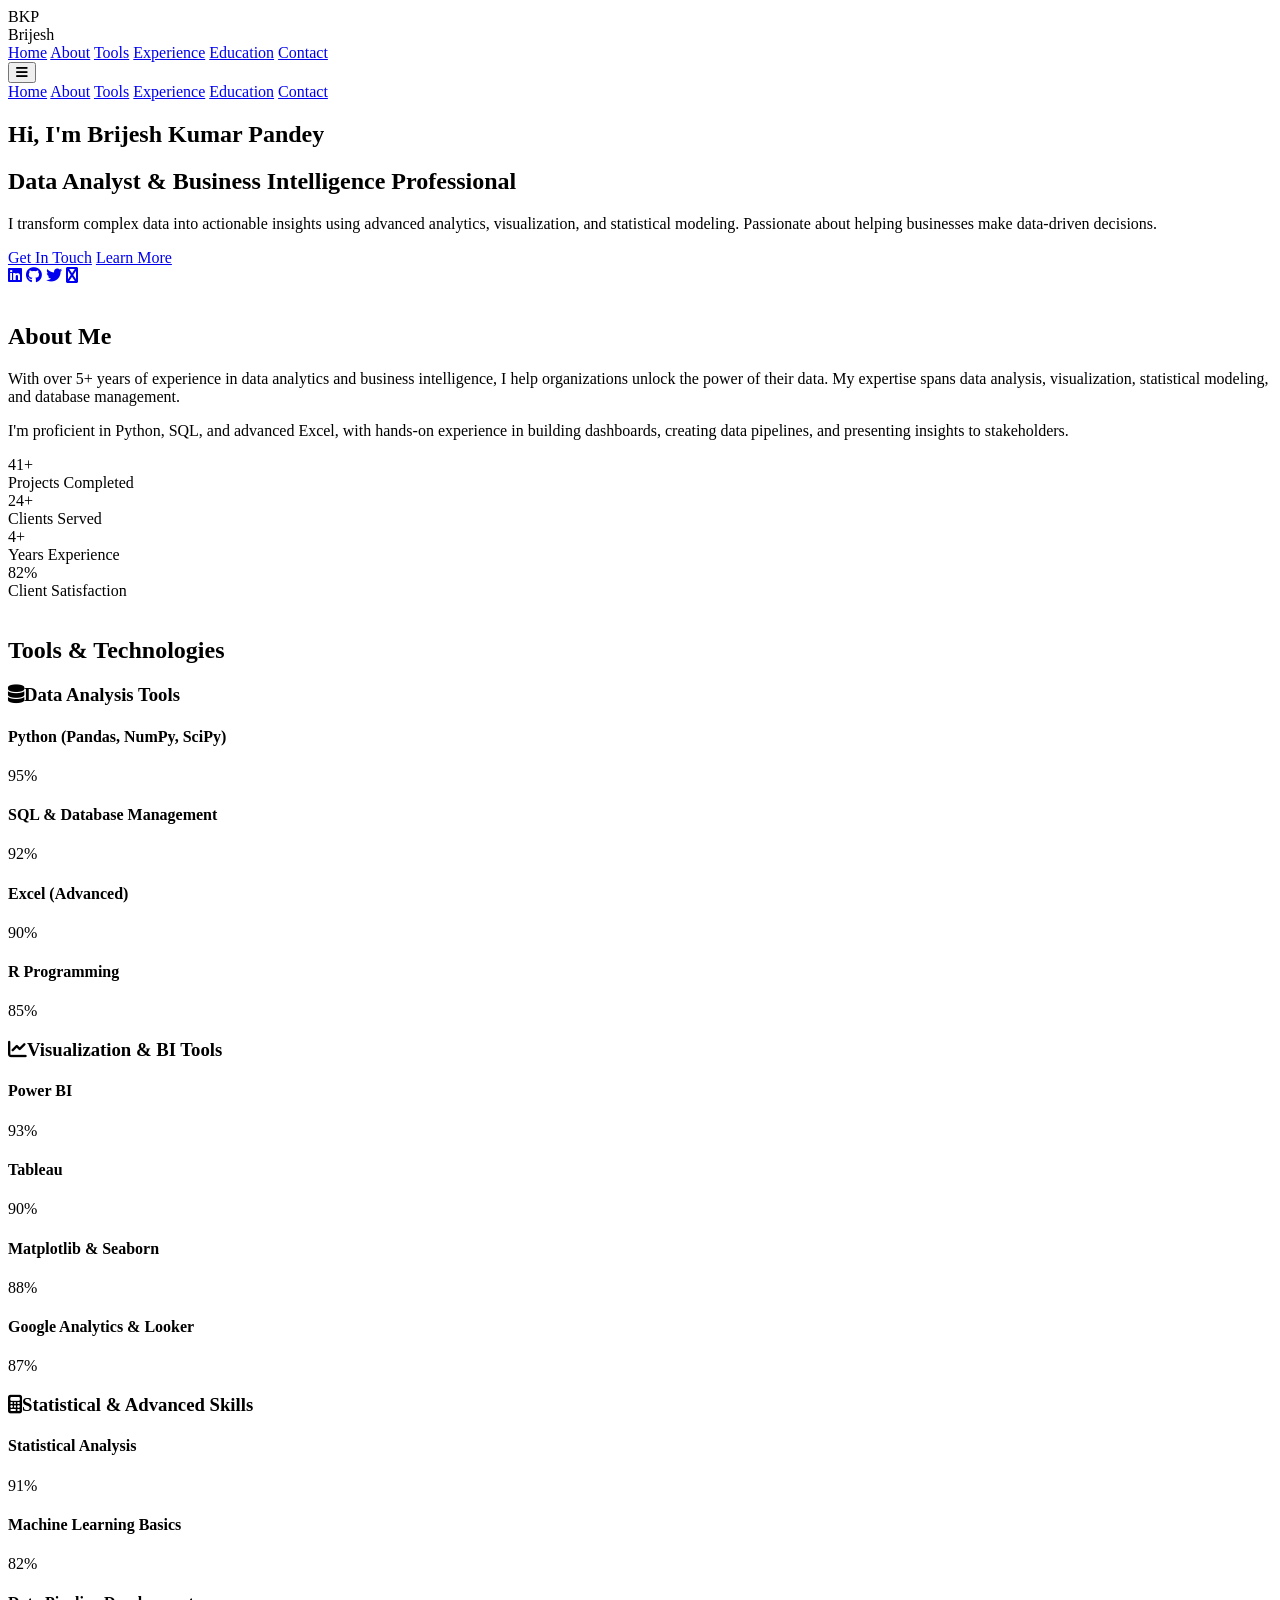
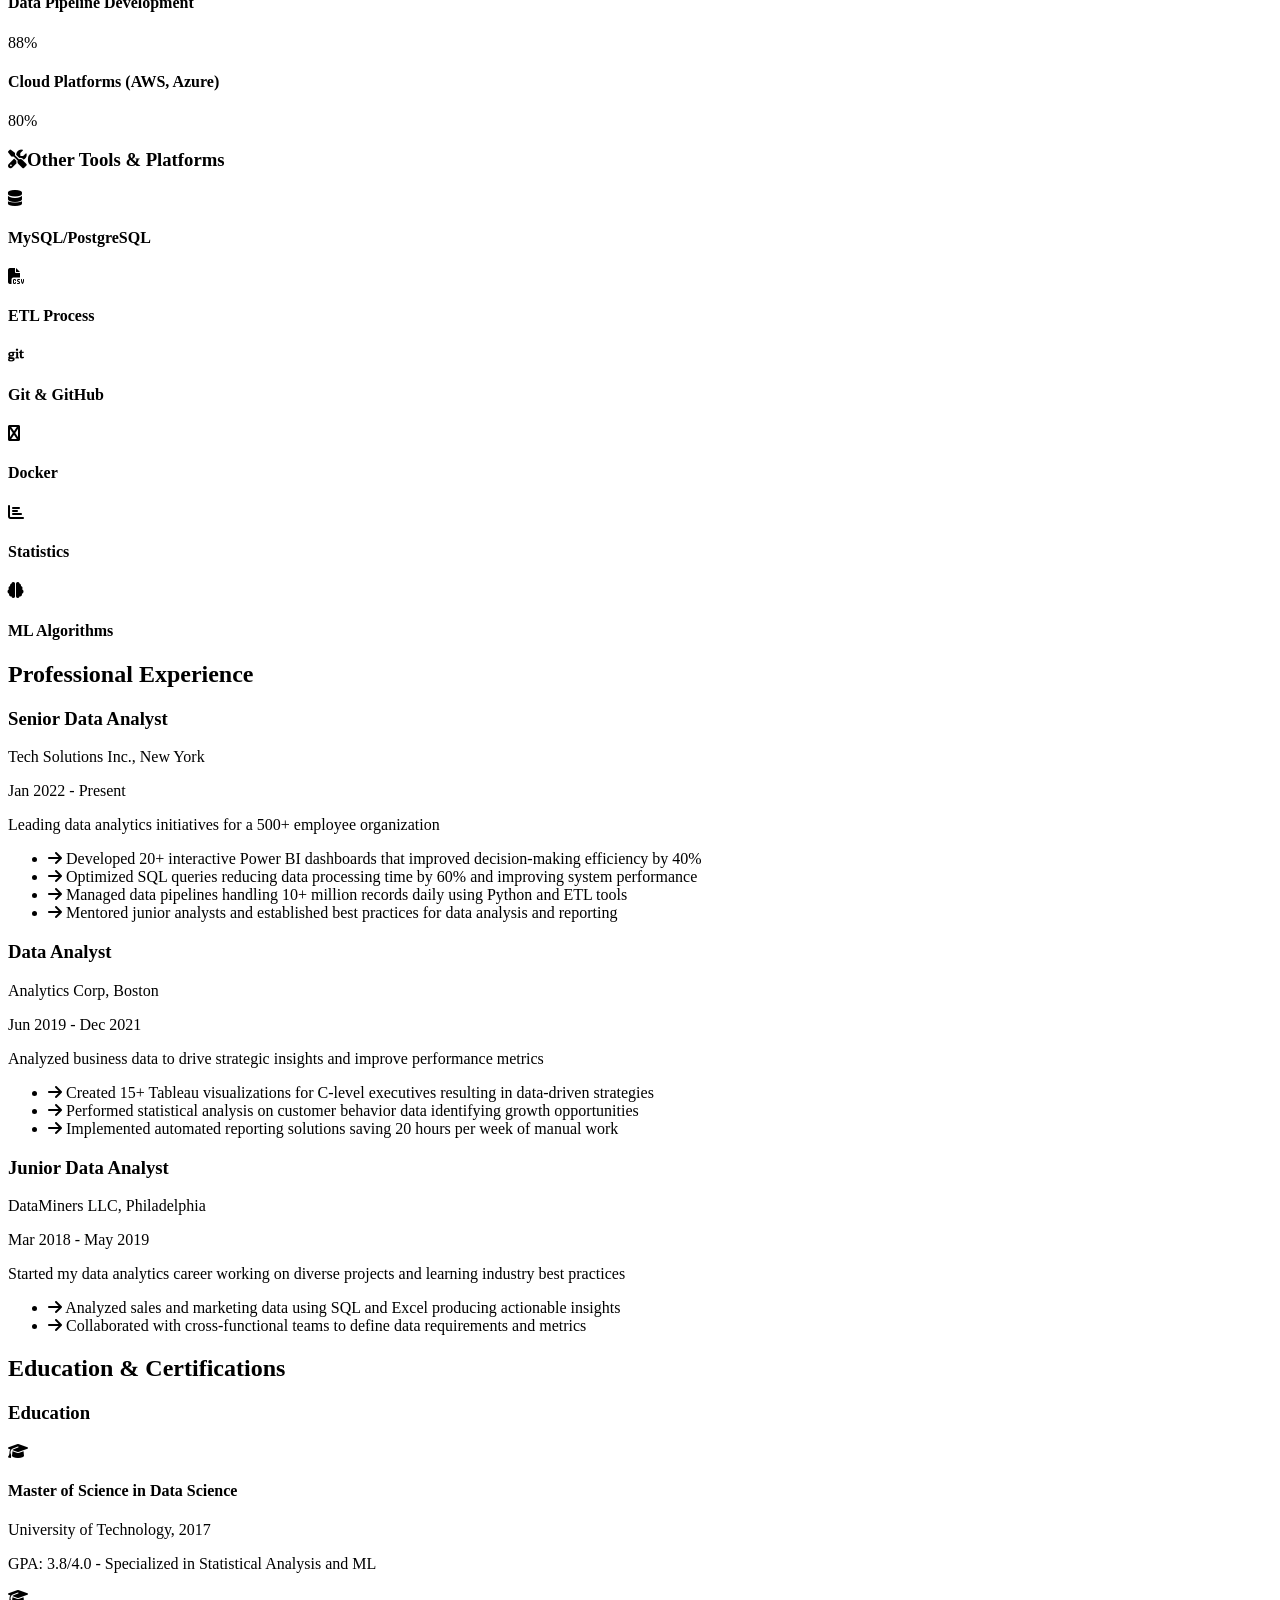
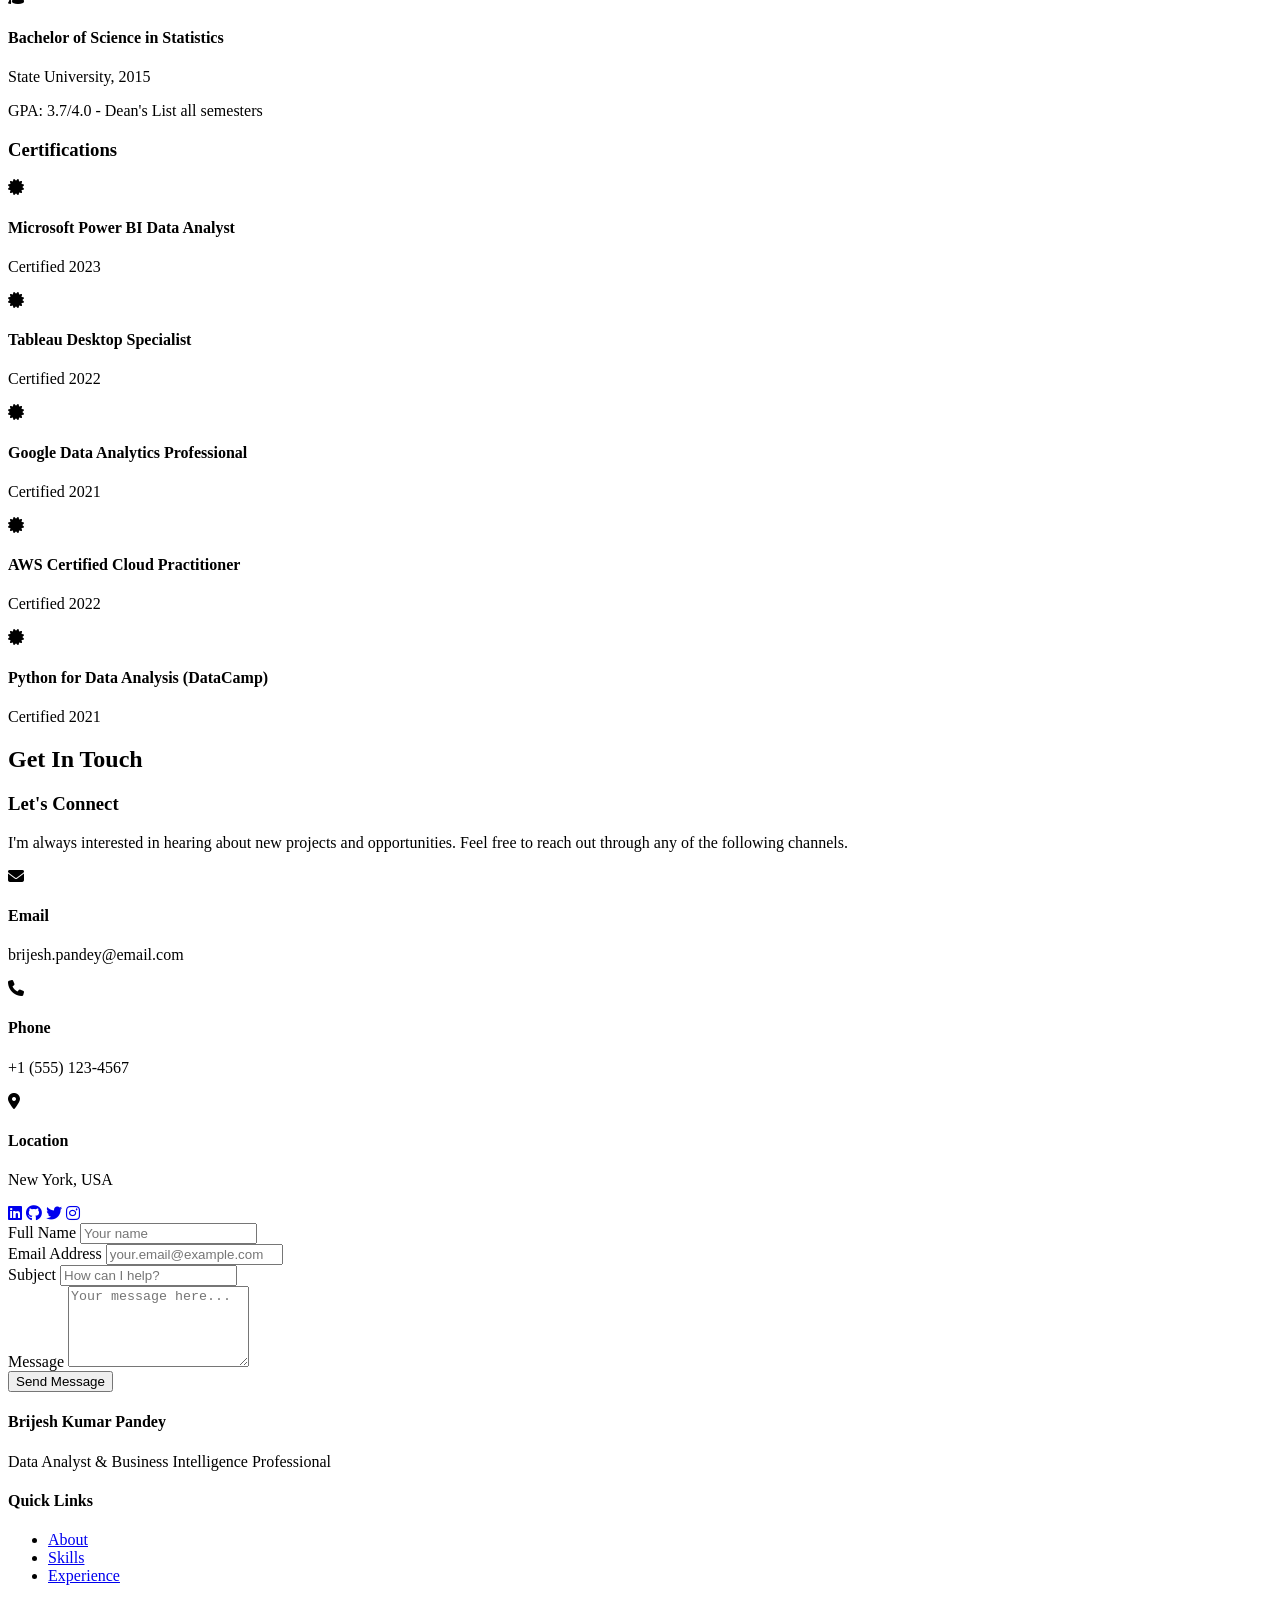
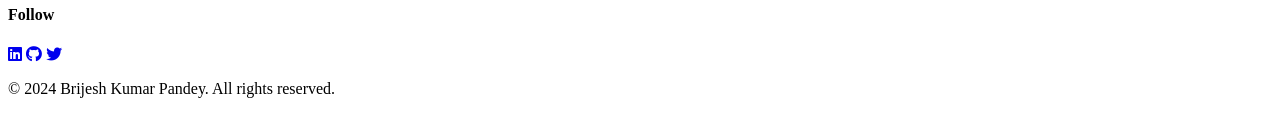
==== index.html @ 04390572 "Add files via upload" ====
<!DOCTYPE html>
<html lang="en">
<head>
    <meta charset="UTF-8">
    <meta name="viewport" content="width=device-width, initial-scale=1.0">
    <title>Brijesh Kumar Pandey - Data Analyst Portfolio</title>
    <script src="https://cdn.tailwindcss.com"></script>
    <link rel="stylesheet" href="config.css">
    <link rel="stylesheet" href="styles.css">
    <link rel="stylesheet" href="https://cdnjs.cloudflare.com/ajax/libs/font-awesome/6.4.0/css/all.min.css">
</head>
<body class="bg-gradient-to-br from-slate-900 via-slate-800 to-slate-900 text-gray-100">
    <!-- Navigation -->
    <nav class="fixed w-full bg-slate-900/95 backdrop-blur-md z-50 border-b border-slate-700">
        <div class="max-w-6xl mx-auto px-4 sm:px-6 lg:px-8">
            <div class="flex justify-between items-center h-16">
                <div class="flex items-center space-x-2">
                    <div class="w-10 h-10 bg-gradient-to-r from-cyan-400 to-blue-500 rounded-lg flex items-center justify-center font-bold text-white">
                        BKP
                    </div>
                    <span class="text-xl font-bold hidden sm:inline bg-gradient-to-r from-cyan-400 to-blue-500 bg-clip-text text-transparent">Brijesh</span>
                </div>
                <div class="hidden md:flex space-x-8">
                    <a href="#home" class="hover-link">Home</a>
                    <a href="#about" class="hover-link">About</a>
                    <a href="#tools" class="hover-link">Tools</a>
                    <a href="#experience" class="hover-link">Experience</a>
                    <a href="#education" class="hover-link">Education</a>
                    <a href="#contact" class="hover-link">Contact</a>
                </div>
                <button id="menuBtn" class="md:hidden text-2xl cursor-pointer">
                    <i class="fas fa-bars"></i>
                </button>
            </div>
        </div>
        <!-- Mobile Menu -->
        <div id="mobileMenu" class="hidden md:hidden bg-slate-800 border-t border-slate-700">
            <a href="#home" class="block px-4 py-2 hover:bg-slate-700">Home</a>
            <a href="#about" class="block px-4 py-2 hover:bg-slate-700">About</a>
            <a href="#tools" class="block px-4 py-2 hover:bg-slate-700">Tools</a>
            <a href="#experience" class="block px-4 py-2 hover:bg-slate-700">Experience</a>
            <a href="#education" class="block px-4 py-2 hover:bg-slate-700">Education</a>
            <a href="#contact" class="block px-4 py-2 hover:bg-slate-700">Contact</a>
        </div>
    </nav>

    <!-- Hero Section -->
    <section id="home" class="min-h-screen flex items-center justify-center pt-20 px-4 sm:px-6 lg:px-8">
        <div class="max-w-6xl w-full grid md:grid-cols-2 gap-8 items-center">
            <div class="fade-in-left">
                <h1 class="text-5xl sm:text-6xl font-bold mb-6">
                    Hi, I'm <span class="bg-gradient-to-r from-cyan-400 to-blue-500 bg-clip-text text-transparent">Brijesh Kumar Pandey</span>
                </h1>
                <h2 class="text-2xl sm:text-3xl text-gray-400 mb-6">Data Analyst & Business Intelligence Professional</h2>
                <p class="text-gray-300 text-lg mb-8 leading-relaxed">
                    I transform complex data into actionable insights using advanced analytics, visualization, and statistical modeling. 
                    Passionate about helping businesses make data-driven decisions.
                </p>
                <div class="flex flex-wrap gap-4 mb-8">
                    <a href="#contact" class="btn-primary">Get In Touch</a>
                    <a href="#about" class="btn-secondary">Learn More</a>
                </div>
                <div class="flex space-x-6">
                    <a href="#" class="social-icon"><i class="fab fa-linkedin"></i></a>
                    <a href="#" class="social-icon"><i class="fab fa-github"></i></a>
                    <a href="#" class="social-icon"><i class="fab fa-twitter"></i></a>
                    <a href="#" class="social-icon"><i class="fab fa-envelope"></i></a>
                </div>
            </div>
            <div class="fade-in-right hidden md:block">
                <div class="relative">
                    <div class="absolute inset-0 bg-gradient-to-r from-cyan-400 to-blue-500 rounded-2xl blur-3xl opacity-20 animate-pulse"></div>
                    <img src="https://png.pngtree.com/png-clipart/20231020/original/pngtree-avatar-of-a-brunette-man-png-image_13379741.png" alt="Brijesh Kumar Pandey" class="relative w-full rounded-2xl shadow-2xl object-cover h-96">
                </div>
            </div>
        </div>
    </section>

    <!-- About Section -->
    <section id="about" class="py-20 px-4 sm:px-6 lg:px-8 bg-slate-800/50">
        <div class="max-w-6xl mx-auto">
            <h2 class="text-4xl font-bold mb-4 text-center">About Me</h2>
            <div class="h-1 w-24 bg-gradient-to-r from-cyan-400 to-blue-500 mx-auto mb-12"></div>
            
            <div class="grid md:grid-cols-2 gap-12">
                <div class="fade-in-up">
                    <p class="text-gray-300 text-lg mb-6 leading-relaxed">
                        With over 5+ years of experience in data analytics and business intelligence, I help organizations 
                        unlock the power of their data. My expertise spans data analysis, visualization, statistical modeling, 
                        and database management.
                    </p>
                    <p class="text-gray-300 text-lg mb-6 leading-relaxed">
                        I'm proficient in Python, SQL, and advanced Excel, with hands-on experience in building dashboards, 
                        creating data pipelines, and presenting insights to stakeholders.
                    </p>
                    <div class="grid grid-cols-2 gap-4">
                        <div class="stat-box">
                            <div class="text-3xl font-bold text-cyan-400">50+</div>
                            <div class="text-gray-400">Projects Completed</div>
                        </div>
                        <div class="stat-box">
                            <div class="text-3xl font-bold text-cyan-400">30+</div>
                            <div class="text-gray-400">Clients Served</div>
                        </div>
                        <div class="stat-box">
                            <div class="text-3xl font-bold text-cyan-400">5+</div>
                            <div class="text-gray-400">Years Experience</div>
                        </div>
                        <div class="stat-box">
                            <div class="text-3xl font-bold text-cyan-400">100%</div>
                            <div class="text-gray-400">Client Satisfaction</div>
                        </div>
                    </div>
                </div>
                <div class="fade-in-up delay-200">
                    <img src="https://png.pngtree.com/png-clipart/20230930/original/pngtree-man-avatar-isolated-png-image_13022170.png" alt="About" class="w-full rounded-2xl shadow-2xl object-cover h-96">
                </div>
            </div>
        </div>
    </section>

    <!-- Tools & Skills Section -->
    <section id="tools" class="py-20 px-4 sm:px-6 lg:px-8">
        <div class="max-w-6xl mx-auto">
            <h2 class="text-4xl font-bold mb-4 text-center">Tools & Technologies</h2>
            <div class="h-1 w-24 bg-gradient-to-r from-cyan-400 to-blue-500 mx-auto mb-12"></div>
            
            <div class="grid md:grid-cols-2 gap-12">
                <!-- Data Analysis Tools -->
                <div class="fade-in-up">
                    <h3 class="text-2xl font-bold mb-6 flex items-center">
                        <i class="fas fa-database text-cyan-400 mr-3"></i>Data Analysis Tools
                    </h3>
                    <div class="grid grid-cols-1 gap-4">
                        <div class="tool-card">
                            <div class="flex items-center justify-between mb-2">
                                <h4 class="font-semibold">Python (Pandas, NumPy, SciPy)</h4>
                                <span class="text-cyan-400 font-bold">95%</span>
                            </div>
                            <div class="w-full bg-slate-700 rounded-full h-2">
                                <div class="bg-gradient-to-r from-cyan-400 to-blue-500 h-2 rounded-full skill-bar" style="width: 95%"></div>
                            </div>
                        </div>
                        <div class="tool-card">
                            <div class="flex items-center justify-between mb-2">
                                <h4 class="font-semibold">SQL & Database Management</h4>
                                <span class="text-cyan-400 font-bold">92%</span>
                            </div>
                            <div class="w-full bg-slate-700 rounded-full h-2">
                                <div class="bg-gradient-to-r from-cyan-400 to-blue-500 h-2 rounded-full skill-bar" style="width: 92%"></div>
                            </div>
                        </div>
                        <div class="tool-card">
                            <div class="flex items-center justify-between mb-2">
                                <h4 class="font-semibold">Excel (Advanced)</h4>
                                <span class="text-cyan-400 font-bold">90%</span>
                            </div>
                            <div class="w-full bg-slate-700 rounded-full h-2">
                                <div class="bg-gradient-to-r from-cyan-400 to-blue-500 h-2 rounded-full skill-bar" style="width: 90%"></div>
                            </div>
                        </div>
                        <div class="tool-card">
                            <div class="flex items-center justify-between mb-2">
                                <h4 class="font-semibold">R Programming</h4>
                                <span class="text-cyan-400 font-bold">85%</span>
                            </div>
                            <div class="w-full bg-slate-700 rounded-full h-2">
                                <div class="bg-gradient-to-r from-cyan-400 to-blue-500 h-2 rounded-full skill-bar" style="width: 85%"></div>
                            </div>
                        </div>
                    </div>
                </div>

                <!-- Visualization & BI Tools -->
                <div class="fade-in-up delay-200">
                    <h3 class="text-2xl font-bold mb-6 flex items-center">
                        <i class="fas fa-chart-line text-blue-400 mr-3"></i>Visualization & BI Tools
                    </h3>
                    <div class="grid grid-cols-1 gap-4">
                        <div class="tool-card">
                            <div class="flex items-center justify-between mb-2">
                                <h4 class="font-semibold">Power BI</h4>
                                <span class="text-cyan-400 font-bold">93%</span>
                            </div>
                            <div class="w-full bg-slate-700 rounded-full h-2">
                                <div class="bg-gradient-to-r from-cyan-400 to-blue-500 h-2 rounded-full skill-bar" style="width: 93%"></div>
                            </div>
                        </div>
                        <div class="tool-card">
                            <div class="flex items-center justify-between mb-2">
                                <h4 class="font-semibold">Tableau</h4>
                                <span class="text-cyan-400 font-bold">90%</span>
                            </div>
                            <div class="w-full bg-slate-700 rounded-full h-2">
                                <div class="bg-gradient-to-r from-cyan-400 to-blue-500 h-2 rounded-full skill-bar" style="width: 90%"></div>
                            </div>
                        </div>
                        <div class="tool-card">
                            <div class="flex items-center justify-between mb-2">
                                <h4 class="font-semibold">Matplotlib & Seaborn</h4>
                                <span class="text-cyan-400 font-bold">88%</span>
                            </div>
                            <div class="w-full bg-slate-700 rounded-full h-2">
                                <div class="bg-gradient-to-r from-cyan-400 to-blue-500 h-2 rounded-full skill-bar" style="width: 88%"></div>
                            </div>
                        </div>
                        <div class="tool-card">
                            <div class="flex items-center justify-between mb-2">
                                <h4 class="font-semibold">Google Analytics & Looker</h4>
                                <span class="text-cyan-400 font-bold">87%</span>
                            </div>
                            <div class="w-full bg-slate-700 rounded-full h-2">
                                <div class="bg-gradient-to-r from-cyan-400 to-blue-500 h-2 rounded-full skill-bar" style="width: 87%"></div>
                            </div>
                        </div>
                    </div>
                </div>

                <!-- Statistical & Advanced Skills -->
                <div class="fade-in-up delay-300">
                    <h3 class="text-2xl font-bold mb-6 flex items-center">
                        <i class="fas fa-calculator text-purple-400 mr-3"></i>Statistical & Advanced Skills
                    </h3>
                    <div class="grid grid-cols-1 gap-4">
                        <div class="tool-card">
                            <div class="flex items-center justify-between mb-2">
                                <h4 class="font-semibold">Statistical Analysis</h4>
                                <span class="text-cyan-400 font-bold">91%</span>
                            </div>
                            <div class="w-full bg-slate-700 rounded-full h-2">
                                <div class="bg-gradient-to-r from-cyan-400 to-blue-500 h-2 rounded-full skill-bar" style="width: 91%"></div>
                            </div>
                        </div>
                        <div class="tool-card">
                            <div class="flex items-center justify-between mb-2">
                                <h4 class="font-semibold">Machine Learning Basics</h4>
                                <span class="text-cyan-400 font-bold">82%</span>
                            </div>
                            <div class="w-full bg-slate-700 rounded-full h-2">
                                <div class="bg-gradient-to-r from-cyan-400 to-blue-500 h-2 rounded-full skill-bar" style="width: 82%"></div>
                            </div>
                        </div>
                        <div class="tool-card">
                            <div class="flex items-center justify-between mb-2">
                                <h4 class="font-semibold">Data Pipeline Development</h4>
                                <span class="text-cyan-400 font-bold">88%</span>
                            </div>
                            <div class="w-full bg-slate-700 rounded-full h-2">
                                <div class="bg-gradient-to-r from-cyan-400 to-blue-500 h-2 rounded-full skill-bar" style="width: 88%"></div>
                            </div>
                        </div>
                        <div class="tool-card">
                            <div class="flex items-center justify-between mb-2">
                                <h4 class="font-semibold">Cloud Platforms (AWS, Azure)</h4>
                                <span class="text-cyan-400 font-bold">80%</span>
                            </div>
                            <div class="w-full bg-slate-700 rounded-full h-2">
                                <div class="bg-gradient-to-r from-cyan-400 to-blue-500 h-2 rounded-full skill-bar" style="width: 80%"></div>
                            </div>
                        </div>
                    </div>
                </div>

                <!-- Other Tools -->
                <div class="fade-in-up delay-400">
                    <h3 class="text-2xl font-bold mb-6 flex items-center">
                        <i class="fas fa-tools text-green-400 mr-3"></i>Other Tools & Platforms
                    </h3>
                    <div class="grid grid-cols-2 gap-4">
                        <div class="tool-box">
                            <i class="fas fa-database text-cyan-400 text-2xl mb-2"></i>
                            <h4>MySQL/PostgreSQL</h4>
                        </div>
                        <div class="tool-box">
                            <i class="fas fa-file-csv text-green-400 text-2xl mb-2"></i>
                            <h4>ETL Process</h4>
                        </div>
                        <div class="tool-box">
                            <i class="fab fa-git text-orange-400 text-2xl mb-2"></i>
                            <h4>Git & GitHub</h4>
                        </div>
                        <div class="tool-box">
                            <i class="fas fa-docker text-blue-400 text-2xl mb-2"></i>
                            <h4>Docker</h4>
                        </div>
                        <div class="tool-box">
                            <i class="fas fa-chart-bar text-purple-400 text-2xl mb-2"></i>
                            <h4>Statistics</h4>
                        </div>
                        <div class="tool-box">
                            <i class="fas fa-brain text-red-400 text-2xl mb-2"></i>
                            <h4>ML Algorithms</h4>
                        </div>
                    </div>
                </div>
            </div>
        </div>
    </section>

    <!-- Experience Section -->
    <section id="experience" class="py-20 px-4 sm:px-6 lg:px-8 bg-slate-800/50">
        <div class="max-w-6xl mx-auto">
            <h2 class="text-4xl font-bold mb-4 text-center">Professional Experience</h2>
            <div class="h-1 w-24 bg-gradient-to-r from-cyan-400 to-blue-500 mx-auto mb-12"></div>
            
            <div class="space-y-8">
                <!-- Experience 1 -->
                <div class="fade-in-up experience-card">
                    <div class="flex flex-col md:flex-row md:items-center md:justify-between mb-4">
                        <div>
                            <h3 class="text-2xl font-bold text-cyan-400">Senior Data Analyst</h3>
                            <p class="text-gray-400">Tech Solutions Inc., New York</p>
                        </div>
                        <span class="text-blue-400 font-semibold">Jan 2022 - Present</span>
                    </div>
                    <p class="text-gray-300 mb-4">Leading data analytics initiatives for a 500+ employee organization</p>
                    <ul class="space-y-2 text-gray-300">
                        <li class="flex items-start"><i class="fas fa-arrow-right text-cyan-400 mr-3 mt-1"></i>
                            <span>Developed 20+ interactive Power BI dashboards that improved decision-making efficiency by 40%</span>
                        </li>
                        <li class="flex items-start"><i class="fas fa-arrow-right text-cyan-400 mr-3 mt-1"></i>
                            <span>Optimized SQL queries reducing data processing time by 60% and improving system performance</span>
                        </li>
                        <li class="flex items-start"><i class="fas fa-arrow-right text-cyan-400 mr-3 mt-1"></i>
                            <span>Managed data pipelines handling 10+ million records daily using Python and ETL tools</span>
                        </li>
                        <li class="flex items-start"><i class="fas fa-arrow-right text-cyan-400 mr-3 mt-1"></i>
                            <span>Mentored junior analysts and established best practices for data analysis and reporting</span>
                        </li>
                    </ul>
                </div>

                <!-- Experience 2 -->
                <div class="fade-in-up experience-card delay-200">
                    <div class="flex flex-col md:flex-row md:items-center md:justify-between mb-4">
                        <div>
                            <h3 class="text-2xl font-bold text-cyan-400">Data Analyst</h3>
                            <p class="text-gray-400">Analytics Corp, Boston</p>
                        </div>
                        <span class="text-blue-400 font-semibold">Jun 2019 - Dec 2021</span>
                    </div>
                    <p class="text-gray-300 mb-4">Analyzed business data to drive strategic insights and improve performance metrics</p>
                    <ul class="space-y-2 text-gray-300">
                        <li class="flex items-start"><i class="fas fa-arrow-right text-cyan-400 mr-3 mt-1"></i>
                            <span>Created 15+ Tableau visualizations for C-level executives resulting in data-driven strategies</span>
                        </li>
                        <li class="flex items-start"><i class="fas fa-arrow-right text-cyan-400 mr-3 mt-1"></i>
                            <span>Performed statistical analysis on customer behavior data identifying growth opportunities</span>
                        </li>
                        <li class="flex items-start"><i class="fas fa-arrow-right text-cyan-400 mr-3 mt-1"></i>
                            <span>Implemented automated reporting solutions saving 20 hours per week of manual work</span>
                        </li>
                    </ul>
                </div>

                <!-- Experience 3 -->
                <div class="fade-in-up experience-card delay-300">
                    <div class="flex flex-col md:flex-row md:items-center md:justify-between mb-4">
                        <div>
                            <h3 class="text-2xl font-bold text-cyan-400">Junior Data Analyst</h3>
                            <p class="text-gray-400">DataMiners LLC, Philadelphia</p>
                        </div>
                        <span class="text-blue-400 font-semibold">Mar 2018 - May 2019</span>
                    </div>
                    <p class="text-gray-300 mb-4">Started my data analytics career working on diverse projects and learning industry best practices</p>
                    <ul class="space-y-2 text-gray-300">
                        <li class="flex items-start"><i class="fas fa-arrow-right text-cyan-400 mr-3 mt-1"></i>
                            <span>Analyzed sales and marketing data using SQL and Excel producing actionable insights</span>
                        </li>
                        <li class="flex items-start"><i class="fas fa-arrow-right text-cyan-400 mr-3 mt-1"></i>
                            <span>Collaborated with cross-functional teams to define data requirements and metrics</span>
                        </li>
                    </ul>
                </div>
            </div>
        </div>
    </section>

    <!-- Education Section -->
    <section id="education" class="py-20 px-4 sm:px-6 lg:px-8">
        <div class="max-w-6xl mx-auto">
            <h2 class="text-4xl font-bold mb-4 text-center">Education & Certifications</h2>
            <div class="h-1 w-24 bg-gradient-to-r from-cyan-400 to-blue-500 mx-auto mb-12"></div>
            
            <div class="grid md:grid-cols-2 gap-8">
                <!-- Education -->
                <div>
                    <h3 class="text-2xl font-bold mb-6 text-cyan-400">Education</h3>
                    <div class="space-y-6">
                        <div class="fade-in-up education-card">
                            <div class="flex items-start">
                                <div class="w-12 h-12 bg-gradient-to-r from-cyan-400 to-blue-500 rounded-lg flex items-center justify-center flex-shrink-0 mr-4">
                                    <i class="fas fa-graduation-cap text-white"></i>
                                </div>
                                <div>
                                    <h4 class="text-xl font-bold">Master of Science in Data Science</h4>
                                    <p class="text-gray-400">University of Technology, 2017</p>
                                    <p class="text-gray-300 text-sm mt-2">GPA: 3.8/4.0 - Specialized in Statistical Analysis and ML</p>
                                </div>
                            </div>
                        </div>

                        <div class="fade-in-up education-card delay-200">
                            <div class="flex items-start">
                                <div class="w-12 h-12 bg-gradient-to-r from-cyan-400 to-blue-500 rounded-lg flex items-center justify-center flex-shrink-0 mr-4">
                                    <i class="fas fa-graduation-cap text-white"></i>
                                </div>
                                <div>
                                    <h4 class="text-xl font-bold">Bachelor of Science in Statistics</h4>
                                    <p class="text-gray-400">State University, 2015</p>
                                    <p class="text-gray-300 text-sm mt-2">GPA: 3.7/4.0 - Dean's List all semesters</p>
                                </div>
                            </div>
                        </div>
                    </div>
                </div>

                <!-- Certifications -->
                <div>
                    <h3 class="text-2xl font-bold mb-6 text-blue-400">Certifications</h3>
                    <div class="space-y-4">
                        <div class="fade-in-up cert-badge">
                            <div class="flex items-center">
                                <i class="fas fa-certificate text-yellow-400 text-2xl mr-3"></i>
                                <div>
                                    <h4 class="font-bold">Microsoft Power BI Data Analyst</h4>
                                    <p class="text-gray-400 text-sm">Certified 2023</p>
                                </div>
                            </div>
                        </div>

                        <div class="fade-in-up cert-badge delay-200">
                            <div class="flex items-center">
                                <i class="fas fa-certificate text-yellow-400 text-2xl mr-3"></i>
                                <div>
                                    <h4 class="font-bold">Tableau Desktop Specialist</h4>
                                    <p class="text-gray-400 text-sm">Certified 2022</p>
                                </div>
                            </div>
                        </div>

                        <div class="fade-in-up cert-badge delay-300">
                            <div class="flex items-center">
                                <i class="fas fa-certificate text-yellow-400 text-2xl mr-3"></i>
                                <div>
                                    <h4 class="font-bold">Google Data Analytics Professional</h4>
                                    <p class="text-gray-400 text-sm">Certified 2021</p>
                                </div>
                            </div>
                        </div>

                        <div class="fade-in-up cert-badge delay-400">
                            <div class="flex items-center">
                                <i class="fas fa-certificate text-yellow-400 text-2xl mr-3"></i>
                                <div>
                                    <h4 class="font-bold">AWS Certified Cloud Practitioner</h4>
                                    <p class="text-gray-400 text-sm">Certified 2022</p>
                                </div>
                            </div>
                        </div>

                        <div class="fade-in-up cert-badge delay-500">
                            <div class="flex items-center">
                                <i class="fas fa-certificate text-yellow-400 text-2xl mr-3"></i>
                                <div>
                                    <h4 class="font-bold">Python for Data Analysis (DataCamp)</h4>
                                    <p class="text-gray-400 text-sm">Certified 2021</p>
                                </div>
                            </div>
                        </div>
                    </div>
                </div>
            </div>
        </div>
    </section>

    <!-- Contact Section -->
    <section id="contact" class="py-20 px-4 sm:px-6 lg:px-8 bg-slate-800/50">
        <div class="max-w-4xl mx-auto">
            <h2 class="text-4xl font-bold mb-4 text-center">Get In Touch</h2>
            <div class="h-1 w-24 bg-gradient-to-r from-cyan-400 to-blue-500 mx-auto mb-12"></div>
            
            <div class="grid md:grid-cols-2 gap-12">
                <!-- Contact Info -->
                <div class="fade-in-up">
                    <h3 class="text-2xl font-bold mb-6">Let's Connect</h3>
                    <p class="text-gray-300 mb-8">
                        I'm always interested in hearing about new projects and opportunities. Feel free to reach out through any of the following channels.
                    </p>
                    
                    <div class="space-y-6">
                        <div class="flex items-start">
                            <div class="w-12 h-12 bg-gradient-to-r from-cyan-400 to-blue-500 rounded-lg flex items-center justify-center flex-shrink-0 mr-4">
                                <i class="fas fa-envelope text-white"></i>
                            </div>
                            <div>
                                <h4 class="font-bold">Email</h4>
                                <p class="text-gray-400">brijesh.pandey@email.com</p>
                            </div>
                        </div>

                        <div class="flex items-start">
                            <div class="w-12 h-12 bg-gradient-to-r from-cyan-400 to-blue-500 rounded-lg flex items-center justify-center flex-shrink-0 mr-4">
                                <i class="fas fa-phone text-white"></i>
                            </div>
                            <div>
                                <h4 class="font-bold">Phone</h4>
                                <p class="text-gray-400">+1 (555) 123-4567</p>
                            </div>
                        </div>

                        <div class="flex items-start">
                            <div class="w-12 h-12 bg-gradient-to-r from-cyan-400 to-blue-500 rounded-lg flex items-center justify-center flex-shrink-0 mr-4">
                                <i class="fas fa-map-marker-alt text-white"></i>
                            </div>
                            <div>
                                <h4 class="font-bold">Location</h4>
                                <p class="text-gray-400">New York, USA</p>
                            </div>
                        </div>
                    </div>

                    <div class="mt-8 flex space-x-4">
                        <a href="#" class="social-icon-large"><i class="fab fa-linkedin"></i></a>
                        <a href="#" class="social-icon-large"><i class="fab fa-github"></i></a>
                        <a href="#" class="social-icon-large"><i class="fab fa-twitter"></i></a>
                        <a href="#" class="social-icon-large"><i class="fab fa-instagram"></i></a>
                    </div>
                </div>

                <!-- Contact Form -->
                <div class="fade-in-up delay-200">
                    <form id="contactForm" class="space-y-4">
                        <div>
                            <label class="block text-sm font-medium mb-2">Full Name</label>
                            <input type="text" required class="w-full bg-slate-700 border border-slate-600 rounded-lg px-4 py-3 text-white placeholder-gray-400 focus:outline-none focus:border-cyan-400 transition" placeholder="Your name">
                        </div>

                        <div>
                            <label class="block text-sm font-medium mb-2">Email Address</label>
                            <input type="email" required class="w-full bg-slate-700 border border-slate-600 rounded-lg px-4 py-3 text-white placeholder-gray-400 focus:outline-none focus:border-cyan-400 transition" placeholder="your.email@example.com">
                        </div>

                        <div>
                            <label class="block text-sm font-medium mb-2">Subject</label>
                            <input type="text" required class="w-full bg-slate-700 border border-slate-600 rounded-lg px-4 py-3 text-white placeholder-gray-400 focus:outline-none focus:border-cyan-400 transition" placeholder="How can I help?">
                        </div>

                        <div>
                            <label class="block text-sm font-medium mb-2">Message</label>
                            <textarea rows="5" required class="w-full bg-slate-700 border border-slate-600 rounded-lg px-4 py-3 text-white placeholder-gray-400 focus:outline-none focus:border-cyan-400 transition" placeholder="Your message here..."></textarea>
                        </div>

                        <button type="submit" class="w-full btn-primary py-3 font-semibold">Send Message</button>
                    </form>
                </div>
            </div>
        </div>
    </section>

    <!-- Footer -->
    <footer class="bg-slate-900 border-t border-slate-700 py-8 px-4 sm:px-6 lg:px-8">
        <div class="max-w-6xl mx-auto">
            <div class="grid md:grid-cols-3 gap-8 mb-8">
                <div>
                    <h4 class="text-lg font-bold mb-4">Brijesh Kumar Pandey</h4>
                    <p class="text-gray-400">Data Analyst & Business Intelligence Professional</p>
                </div>
                <div>
                    <h4 class="text-lg font-bold mb-4">Quick Links</h4>
                    <ul class="space-y-2 text-gray-400">
                        <li><a href="#about" class="hover:text-cyan-400 transition">About</a></li>
                        <li><a href="#tools" class="hover:text-cyan-400 transition">Skills</a></li>
                        <li><a href="#experience" class="hover:text-cyan-400 transition">Experience</a></li>
                    </ul>
                </div>
                <div>
                    <h4 class="text-lg font-bold mb-4">Follow</h4>
                    <div class="flex space-x-4">
                        <a href="#" class="text-gray-400 hover:text-cyan-400 transition"><i class="fab fa-linkedin"></i></a>
                        <a href="#" class="text-gray-400 hover:text-cyan-400 transition"><i class="fab fa-github"></i></a>
                        <a href="#" class="text-gray-400 hover:text-cyan-400 transition"><i class="fab fa-twitter"></i></a>
                    </div>
                </div>
            </div>
            <div class="border-t border-slate-700 pt-8 text-center text-gray-400">
                <p>&copy; 2024 Brijesh Kumar Pandey. All rights reserved.</p>
            </div>
        </div>
    </footer>

    <script src="script.js"></script>
</body>
</html>
---- config.css ----
/* ============================================
   PORTFOLIO CUSTOMIZATION CONFIG
   ============================================
   
   Edit this section to quickly customize
   your portfolio appearance and content.
   
============================================ */

/* ============================================
   COLOR PALETTE
   ============================================ */

:root {
    /* Primary Colors */
    --color-primary: #06b6d4;      /* Cyan - Main accent */
    --color-secondary: #3b82f6;    /* Blue - Secondary accent */
    --color-accent: #f59e0b;       /* Amber - Accent color */
    
    /* Dark Theme */
    --bg-primary: #1e293b;         /* Darkest background */
    --bg-secondary: #0f172a;       /* Very dark background */
    --bg-tertiary: #1e293b;        /* Card background */
    --bg-hover: #334155;           /* Hover state background */
    
    /* Text Colors */
    --text-primary: #f1f5f9;       /* Main text */
    --text-secondary: #cbd5e1;     /* Secondary text */
    --text-tertiary: #94a3b8;      /* Tertiary text */
    
    /* Success/Error Colors */
    --color-success: #10b981;      /* Green */
    --color-error: #ef4444;        /* Red */
    --color-warning: #f59e0b;      /* Yellow */
    
    /* Border */
    --border-color: #334155;       /* Border color */
    --border-light: #475569;       /* Light border */
}

/* ============================================
   TYPOGRAPHY
   ============================================ */

:root {
    --font-family: -apple-system, BlinkMacSystemFont, 'Segoe UI', Roboto, 'Helvetica Neue', Arial, sans-serif;
    --font-size-base: 16px;
    --font-size-sm: 14px;
    --font-size-lg: 18px;
    --font-size-xl: 20px;
    --font-size-2xl: 24px;
    --font-size-3xl: 32px;
    --font-size-4xl: 40px;
    
    --line-height-tight: 1.3;
    --line-height-normal: 1.5;
    --line-height-relaxed: 1.75;
    
    --font-weight-light: 300;
    --font-weight-normal: 400;
    --font-weight-semibold: 600;
    --font-weight-bold: 700;
}

/* ============================================
   SPACING
   ============================================ */

:root {
    --spacing-xs: 4px;
    --spacing-sm: 8px;
    --spacing-md: 16px;
    --spacing-lg: 24px;
    --spacing-xl: 32px;
    --spacing-2xl: 48px;
    --spacing-3xl: 64px;
    
    --section-padding: 80px 20px;
}

/* ============================================
   BORDER RADIUS
   ============================================ */

:root {
    --radius-sm: 4px;
    --radius-md: 8px;
    --radius-lg: 12px;
    --radius-xl: 16px;
    --radius-2xl: 20px;
    --radius-full: 9999px;
}

/* ============================================
   SHADOW
   ============================================ */

:root {
    --shadow-sm: 0 1px 2px 0 rgba(0, 0, 0, 0.05);
    --shadow-md: 0 4px 6px -1px rgba(0, 0, 0, 0.1);
    --shadow-lg: 0 10px 15px -3px rgba(0, 0, 0, 0.1);
    --shadow-xl: 0 20px 25px -5px rgba(0, 0, 0, 0.1);
    --shadow-glow: 0 0 20px rgba(6, 182, 212, 0.3);
}

/* ============================================
   TRANSITIONS
   ============================================ */

:root {
    --transition-fast: 150ms ease-in-out;
    --transition-base: 300ms ease-in-out;
    --transition-slow: 500ms ease-in-out;
}

/* ============================================
   ANIMATION SETTINGS
   ============================================ */

:root {
    --animation-duration-short: 0.3s;
    --animation-duration-base: 0.6s;
    --animation-duration-long: 1s;
    
    --animation-easing: cubic-bezier(0.4, 0, 0.2, 1);
}

/* ============================================
   BREAKPOINTS
   ============================================ */

:root {
    --breakpoint-sm: 640px;   /* Small screens */
    --breakpoint-md: 768px;   /* Tablets */
    --breakpoint-lg: 1024px;  /* Desktops */
    --breakpoint-xl: 1280px;  /* Large desktops */
    --breakpoint-2xl: 1536px; /* Extra large screens */
}

/* ============================================
   QUICK CUSTOMIZATION GUIDE
   ============================================ */

/*
 * TO CHANGE COLORS:
 * 1. Find the color you want to change
 * 2. Update the HEX value
 * 3. Refresh browser (Ctrl+F5)
 * 
 * Example: Change primary cyan to purple
 * --color-primary: #a855f7;  (was #06b6d4)
 *
 * COMMON COLOR CHANGES:
 * Purple:    #a855f7
 * Red:       #ef4444
 * Green:     #10b981
 * Yellow:    #f59e0b
 * Pink:      #ec4899
 * Indigo:    #6366f1
 * Teal:      #14b8a6
 * Orange:    #f97316
 */

/*
 * TO CHANGE TYPOGRAPHY:
 * 1. Update font family or size
 * 2. Refresh browser
 * 
 * Example: Make text larger
 * --font-size-base: 18px;  (was 16px)
 * --font-size-2xl: 28px;   (was 24px)
 *
 * GOOGLE FONTS IMPORT:
 * Add this at top of index.html:
 * <link href="https://fonts.googleapis.com/css2?family=Poppins:wght@400;600;700&display=swap" rel="stylesheet">
 * Then change:
 * --font-family: 'Poppins', sans-serif;
 */

/*
 * TO CHANGE SPACING:
 * 1. Adjust padding/margin values
 * 2. Affects section spacing
 * 
 * Example: Increase section padding
 * --section-padding: 120px 20px;  (was 80px 20px)
 */

/*
 * TO CHANGE ANIMATION SPEED:
 * 1. Update duration values
 * 2. Affects all animations
 * 
 * Example: Slower animations
 * --animation-duration-short: 0.5s;  (was 0.3s)
 * --animation-duration-base: 1s;     (was 0.6s)
 */

/* ============================================
   PRESET THEMES (UNCOMMENT TO USE)
   ============================================ */

/* 
 * DARK THEME (CURRENT - Default)
 * Already applied above
 */

/* 
 * LIGHT THEME
 * Uncomment to use:

:root {
    --bg-primary: #ffffff;
    --bg-secondary: #f8fafc;
    --bg-tertiary: #f1f5f9;
    --bg-hover: #e2e8f0;
    
    --text-primary: #1e293b;
    --text-secondary: #475569;
    --text-tertiary: #64748b;
    
    --border-color: #cbd5e1;
    --border-light: #e2e8f0;
}
 */

/* 
 * WARM THEME
 * Uses orange/red accents
 * Uncomment to use:

:root {
    --color-primary: #f97316;
    --color-secondary: #ec4899;
    --color-accent: #fbbf24;
}
 */

/* 
 * COOL THEME
 * Uses blue/purple accents
 * Uncomment to use:

:root {
    --color-primary: #3b82f6;
    --color-secondary: #8b5cf6;
    --color-accent: #06b6d4;
}
 */

/* 
 * VIBRANT THEME
 * Uses bold colors
 * Uncomment to use:

:root {
    --color-primary: #ec4899;
    --color-secondary: #8b5cf6;
    --color-accent: #f59e0b;
}
 */

/* ============================================
   ADVANCED CUSTOMIZATION
   ============================================ */

/* Custom scrollbar colors */
::-webkit-scrollbar-thumb {
    background: linear-gradient(180deg, var(--color-primary), var(--color-secondary)) !important;
}

/* Custom selection color */
::selection {
    background-color: var(--color-primary);
    color: var(--bg-primary);
}

/* Link hover color */
a {
    --link-color: var(--color-primary);
}

a:hover {
    color: var(--link-color);
}

/* ============================================
   TIPS & BEST PRACTICES
   ============================================ */

/*
 * 1. COLOR CONTRAST:
 *    - Ensure text is readable against backgrounds
 *    - Use https://webaim.org/resources/contrastchecker/
 *
 * 2. ACCESSIBILITY:
 *    - Keep font size readable (min 16px)
 *    - Use sufficient line height (1.5+)
 *    - Maintain color contrast ratio of 4.5:1
 *
 * 3. PERFORMANCE:
 *    - Minimize animation duration for faster feel
 *    - Use CSS transforms (scale, translate) instead of width/height
 *    - Keep animations under 1s for better UX
 *
 * 4. MOBILE OPTIMIZATION:
 *    - Test on real mobile devices
 *    - Ensure touch targets are 48x48px minimum
 *    - Use readable font sizes on mobile
 *
 * 5. BRAND CONSISTENCY:
 *    - Stick to 2-3 main colors
 *    - Use consistent spacing
 *    - Maintain typography hierarchy
 */

/* ============================================
   VARIABLES USAGE EXAMPLES
   ============================================ */

/*
 * In HTML/CSS, you can use these variables:
 * 
 * Example 1: Change button color
 * <button style="background-color: var(--color-primary);">Click</button>
 * 
 * Example 2: Add margin
 * <div style="margin: var(--spacing-lg);">Content</div>
 * 
 * Example 3: Smooth transition
 * <div style="transition: var(--transition-base);">Hover me</div>
 * 
 * Example 4: Use in CSS
 * .custom-element {
 *     color: var(--text-primary);
 *     background: var(--bg-secondary);
 *     border-radius: var(--radius-lg);
 *     transition: var(--transition-base);
 * }
 */
---- styles.css ----
/* Custom Animations */
@keyframes fadeInUp {
    from {
        opacity: 0;
        transform: translateY(30px);
    }
    to {
        opacity: 1;
        transform: translateY(0);
    }
}

@keyframes fadeInLeft {
    from {
        opacity: 0;
        transform: translateX(-30px);
    }
    to {
        opacity: 1;
        transform: translateX(0);
    }
}

@keyframes fadeInRight {
    from {
        opacity: 0;
        transform: translateX(30px);
    }
    to {
        opacity: 1;
        transform: translateX(0);
    }
}

@keyframes slideDown {
    from {
        opacity: 0;
        transform: translateY(-20px);
    }
    to {
        opacity: 1;
        transform: translateY(0);
    }
}

@keyframes bounce {
    0%, 100% {
        transform: translateY(0);
    }
    50% {
        transform: translateY(-10px);
    }
}

@keyframes glow {
    0%, 100% {
        box-shadow: 0 0 20px rgba(34, 197, 94, 0.3);
    }
    50% {
        box-shadow: 0 0 40px rgba(34, 197, 94, 0.6);
    }
}

@keyframes gradientShift {
    0% {
        background-position: 0% 50%;
    }
    50% {
        background-position: 100% 50%;
    }
    100% {
        background-position: 0% 50%;
    }
}

@keyframes float {
    0%, 100% {
        transform: translateY(0px);
    }
    50% {
        transform: translateY(-20px);
    }
}

@keyframes slideInRight {
    from {
        opacity: 0;
        transform: translateX(100%);
    }
    to {
        opacity: 1;
        transform: translateX(0);
    }
}

@keyframes pulse-glow {
    0%, 100% {
        box-shadow: 0 0 20px rgba(6, 182, 212, 0.5);
    }
    50% {
        box-shadow: 0 0 40px rgba(6, 182, 212, 0.8);
    }
}

@keyframes scaleIn {
    from {
        opacity: 0;
        transform: scale(0.95);
    }
    to {
        opacity: 1;
        transform: scale(1);
    }
}

/* Apply animations */
.fade-in-up {
    animation: fadeInUp 0.8s ease-out forwards;
    opacity: 0;
}

.fade-in-left {
    animation: fadeInLeft 0.8s ease-out forwards;
    opacity: 0;
}

.fade-in-right {
    animation: fadeInRight 0.8s ease-out forwards;
    opacity: 0;
}

.delay-200 {
    animation-delay: 0.2s;
}

.delay-300 {
    animation-delay: 0.3s;
}

.delay-400 {
    animation-delay: 0.4s;
}

.delay-500 {
    animation-delay: 0.5s;
}

/* Hero Section */
.btn-primary {
    @apply px-8 py-3 bg-gradient-to-r from-cyan-400 to-blue-500 text-slate-900 font-bold rounded-lg hover:shadow-lg hover:shadow-cyan-400/50 transition-all duration-300 inline-block;
    animation: scaleIn 0.6s ease-out;
}

.btn-primary:hover {
    transform: translateY(-2px);
}

.btn-secondary {
    @apply px-8 py-3 border-2 border-cyan-400 text-cyan-400 font-bold rounded-lg hover:bg-cyan-400 hover:text-slate-900 transition-all duration-300 inline-block;
}

.btn-secondary:hover {
    transform: translateY(-2px);
}

.social-icon {
    @apply text-gray-400 text-2xl hover:text-cyan-400 transition-all duration-300 transform hover:scale-125 hover:-translate-y-1;
    animation: slideDown 0.6s ease-out;
}

.social-icon-large {
    @apply w-12 h-12 flex items-center justify-center rounded-lg bg-slate-700 text-gray-400 hover:bg-gradient-to-r hover:from-cyan-400 hover:to-blue-500 hover:text-white transition-all duration-300 transform hover:scale-110;
}

/* Navigation */
.hover-link {
    @apply text-gray-300 hover:text-cyan-400 transition-colors duration-300 font-medium;
    position: relative;
}

.hover-link::after {
    content: '';
    position: absolute;
    bottom: -5px;
    left: 0;
    width: 0;
    height: 2px;
    background: linear-gradient(90deg, #06b6d4, #3b82f6);
    transition: width 0.3s ease;
}

.hover-link:hover::after {
    width: 100%;
}

/* Tools & Skills */
.stat-box {
    @apply bg-slate-700/50 border border-slate-600 rounded-lg p-6 text-center hover:border-cyan-400 transition-all duration-300 transform hover:scale-105;
    animation: scaleIn 0.6s ease-out;
}

.tool-card {
    @apply bg-slate-700/50 border border-slate-600 rounded-lg p-4 hover:border-cyan-400 transition-all duration-300 hover:bg-slate-700;
}

.tool-card:hover {
    box-shadow: 0 0 20px rgba(6, 182, 212, 0.2);
}

.skill-bar {
    animation: slideInRight 1s ease-out forwards;
    animation-delay: var(--animation-delay, 0s);
}

.tool-box {
    @apply bg-slate-700/50 border border-slate-600 rounded-lg p-6 text-center hover:border-cyan-400 transition-all duration-300 transform hover:scale-105 cursor-pointer;
    animation: scaleIn 0.6s ease-out;
}

.tool-box:hover {
    box-shadow: 0 0 20px rgba(6, 182, 212, 0.3);
    transform: scale(1.05) translateY(-5px);
}

/* Experience Section */
.experience-card {
    @apply bg-slate-700/50 border border-slate-600 rounded-lg p-6 hover:border-cyan-400 transition-all duration-300;
}

.experience-card:hover {
    box-shadow: 0 0 30px rgba(6, 182, 212, 0.2);
    transform: translateX(5px);
}

.experience-card li {
    transition: transform 0.3s ease;
}

.experience-card li:hover {
    transform: translateX(5px);
    color: #06b6d4;
}

/* Education Section */
.education-card {
    @apply bg-slate-700/50 border border-slate-600 rounded-lg p-4 hover:border-cyan-400 transition-all duration-300;
}

.education-card:hover {
    box-shadow: 0 0 20px rgba(6, 182, 212, 0.2);
}

.cert-badge {
    @apply bg-slate-700/50 border border-slate-600 rounded-lg p-4 hover:border-yellow-400 transition-all duration-300 transform hover:translate-x-2;
}

.cert-badge:hover {
    box-shadow: 0 0 20px rgba(250, 204, 21, 0.2);
}

/* Contact Form */
input, textarea {
    @apply transition-all duration-300;
}

input:focus, textarea:focus {
    @apply bg-slate-700 border-cyan-400 shadow-lg;
    box-shadow: 0 0 20px rgba(6, 182, 212, 0.3);
}

#contactForm {
    animation: slideInRight 0.8s ease-out;
}

/* Mobile Menu */
#mobileMenu {
    animation: slideDown 0.3s ease-out;
}

/* Smooth scroll behavior */
html {
    scroll-behavior: smooth;
}

/* Gradient text animation */
.gradient-text {
    background: linear-gradient(90deg, #06b6d4, #3b82f6, #06b6d4);
    background-size: 200% 100%;
    animation: gradientShift 3s ease infinite;
    -webkit-background-clip: text;
    -webkit-text-fill-color: transparent;
    background-clip: text;
}

/* Floating animation */
.float {
    animation: float 3s ease-in-out infinite;
}

/* Loading animation for images */
img {
    @apply transition-all duration-500;
}

img:hover {
    transform: scale(1.02);
}

/* Section animations on scroll */
section {
    animation: fadeInUp 0.8s ease-out;
}

/* Enhanced button effects */
button {
    position: relative;
    overflow: hidden;
}

button::before {
    content: '';
    position: absolute;
    top: 50%;
    left: 50%;
    width: 0;
    height: 0;
    border-radius: 50%;
    background: rgba(255, 255, 255, 0.3);
    transform: translate(-50%, -50%);
    transition: width 0.6s, height 0.6s;
}

button:active::before {
    width: 300px;
    height: 300px;
}

/* Scrollbar styling */
::-webkit-scrollbar {
    width: 10px;
}

::-webkit-scrollbar-track {
    background: #0f172a;
}

::-webkit-scrollbar-thumb {
    background: linear-gradient(180deg, #06b6d4, #3b82f6);
    border-radius: 5px;
}

::-webkit-scrollbar-thumb:hover {
    background: linear-gradient(180deg, #3b82f6, #06b6d4);
}

/* Responsive adjustments */
@media (max-width: 768px) {
    .fade-in-left,
    .fade-in-right {
        animation: fadeInUp 0.8s ease-out forwards !important;
    }

    .stat-box,
    .tool-box {
        transform: scale(1);
    }

    .stat-box:hover,
    .tool-box:hover {
        transform: scale(1.02);
    }
}

/* Glassmorphism effect */
.glass {
    background: rgba(15, 23, 42, 0.5);
    backdrop-filter: blur(10px);
    border: 1px solid rgba(255, 255, 255, 0.1);
}

/* Shine effect */
@keyframes shine {
    0% {
        background-position: -1000px 0;
    }
    100% {
        background-position: 1000px 0;
    }
}

.shine {
    background: linear-gradient(90deg, transparent, rgba(255, 255, 255, 0.3), transparent);
    background-size: 1000px 100%;
    animation: shine 3s infinite;
}

/* Cards lift effect */
.card-lift {
    transition: transform 0.3s ease, box-shadow 0.3s ease;
}

.card-lift:hover {
    transform: translateY(-10px);
    box-shadow: 0 20px 40px rgba(0, 0, 0, 0.3);
}

/* Text gradient */
.text-gradient {
    background: linear-gradient(135deg, #06b6d4, #3b82f6);
    -webkit-background-clip: text;
    -webkit-text-fill-color: transparent;
    background-clip: text;
}

/* Icon bounce */
.icon-bounce {
    animation: bounce 2s infinite;
}

/* Pulse animation */
.pulse-effect {
    animation: pulse-glow 2s infinite;
}

/* Stagger animations */
.stagger-1 { animation-delay: 0.1s; }
.stagger-2 { animation-delay: 0.2s; }
.stagger-3 { animation-delay: 0.3s; }
.stagger-4 { animation-delay: 0.4s; }
.stagger-5 { animation-delay: 0.5s; }

/* Dark mode smooth transitions */
* {
    transition: background-color 0.3s ease, color 0.3s ease;
}

button, a {
    transition: all 0.3s ease;
}

/* Form field animations */
input, textarea {
    animation: slideInRight 0.6s ease-out;
}

/* Success message styling */
.success-message {
    @apply bg-green-500/20 border border-green-500 text-green-400 rounded-lg p-4;
    animation: slideDown 0.5s ease-out;
}

/* Error message styling */
.error-message {
    @apply bg-red-500/20 border border-red-500 text-red-400 rounded-lg p-4;
    animation: slideDown 0.5s ease-out;
}

/* Loading spinner */
@keyframes spin {
    to {
        transform: rotate(360deg);
    }
}

.spinner {
    animation: spin 1s linear infinite;
}
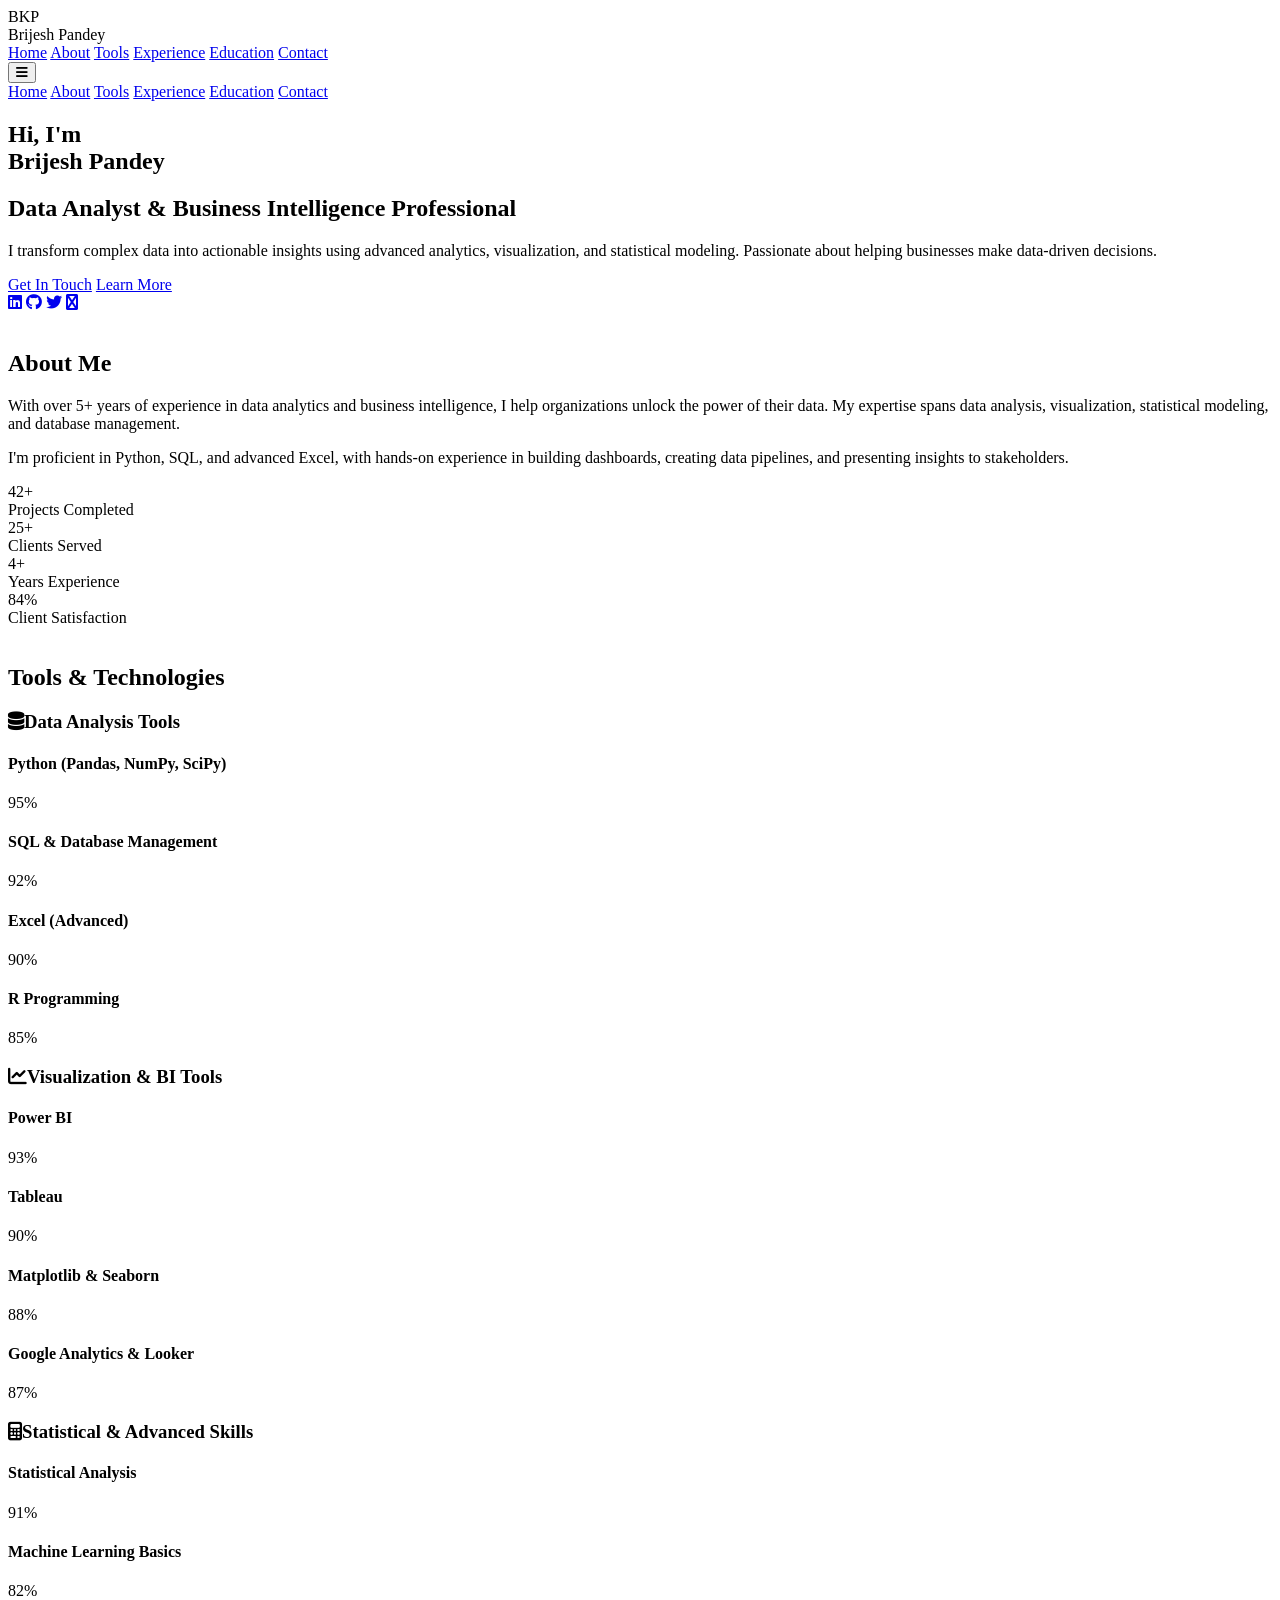
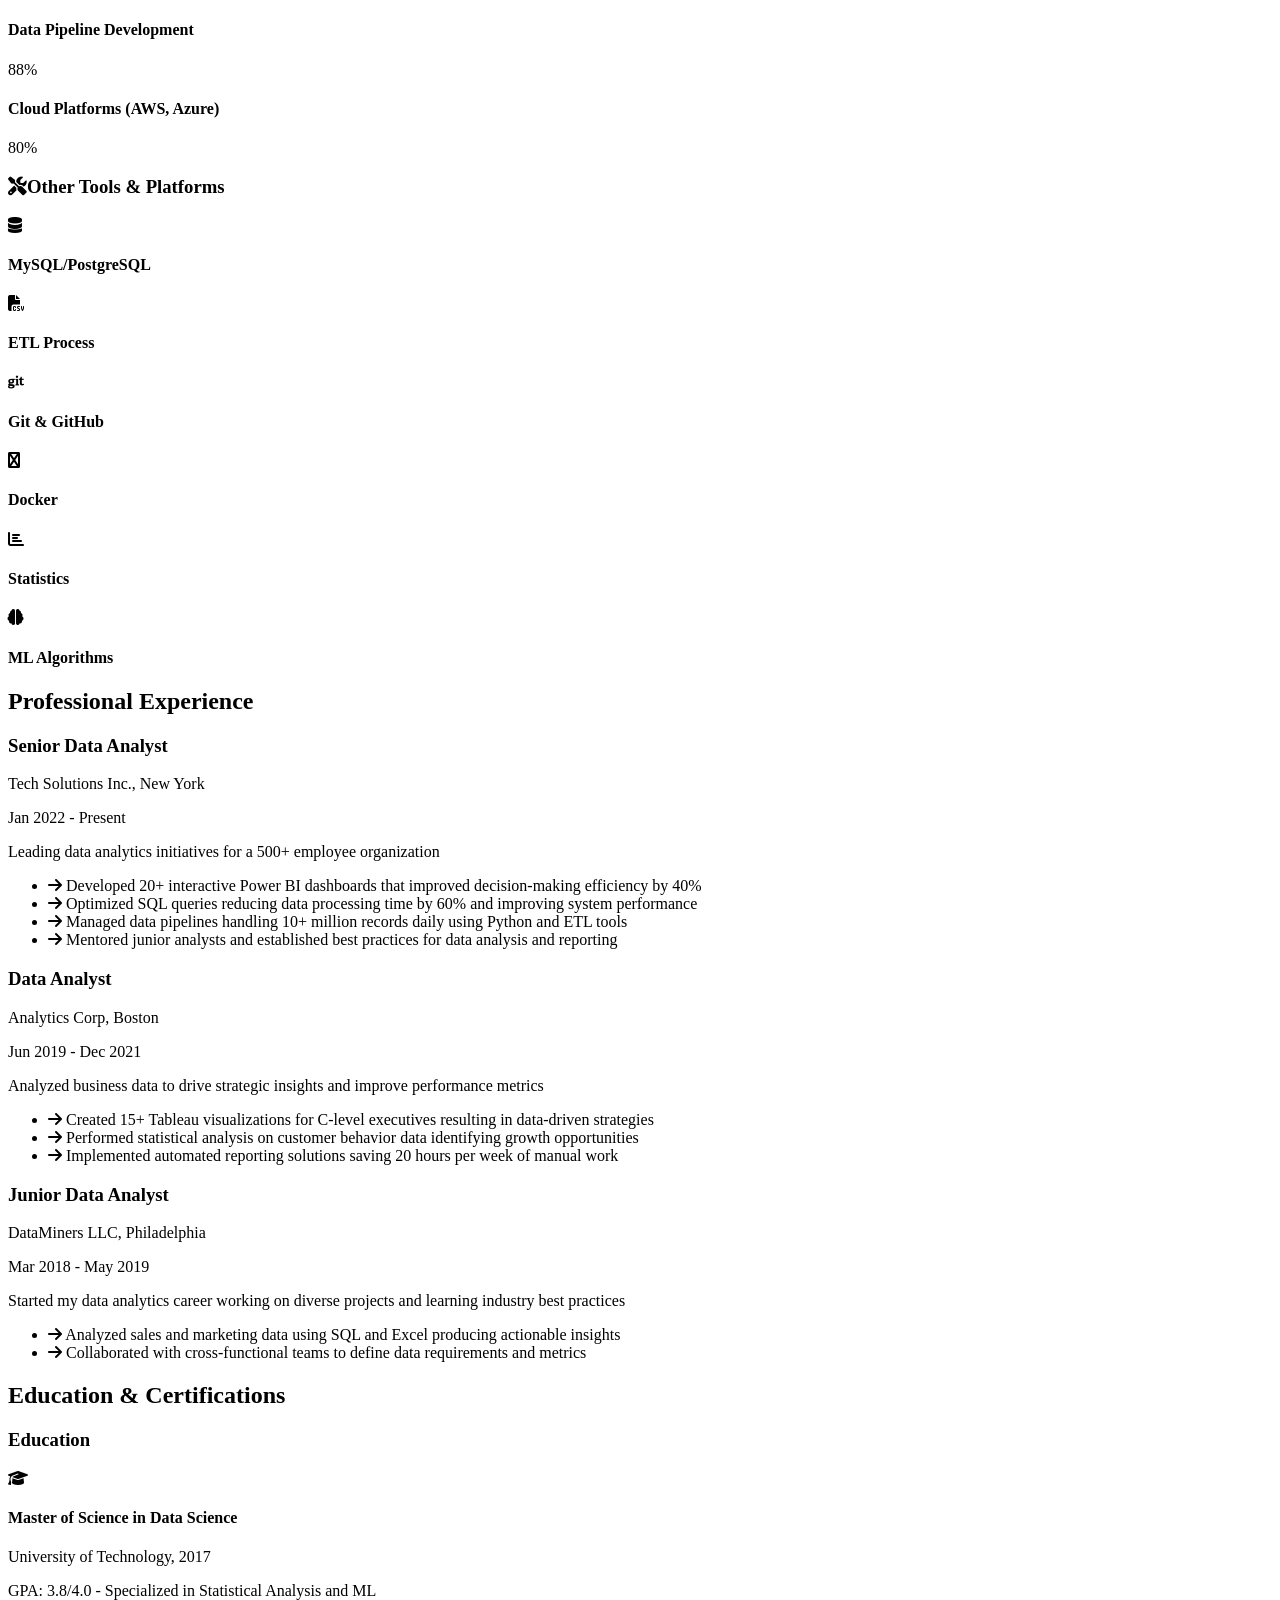
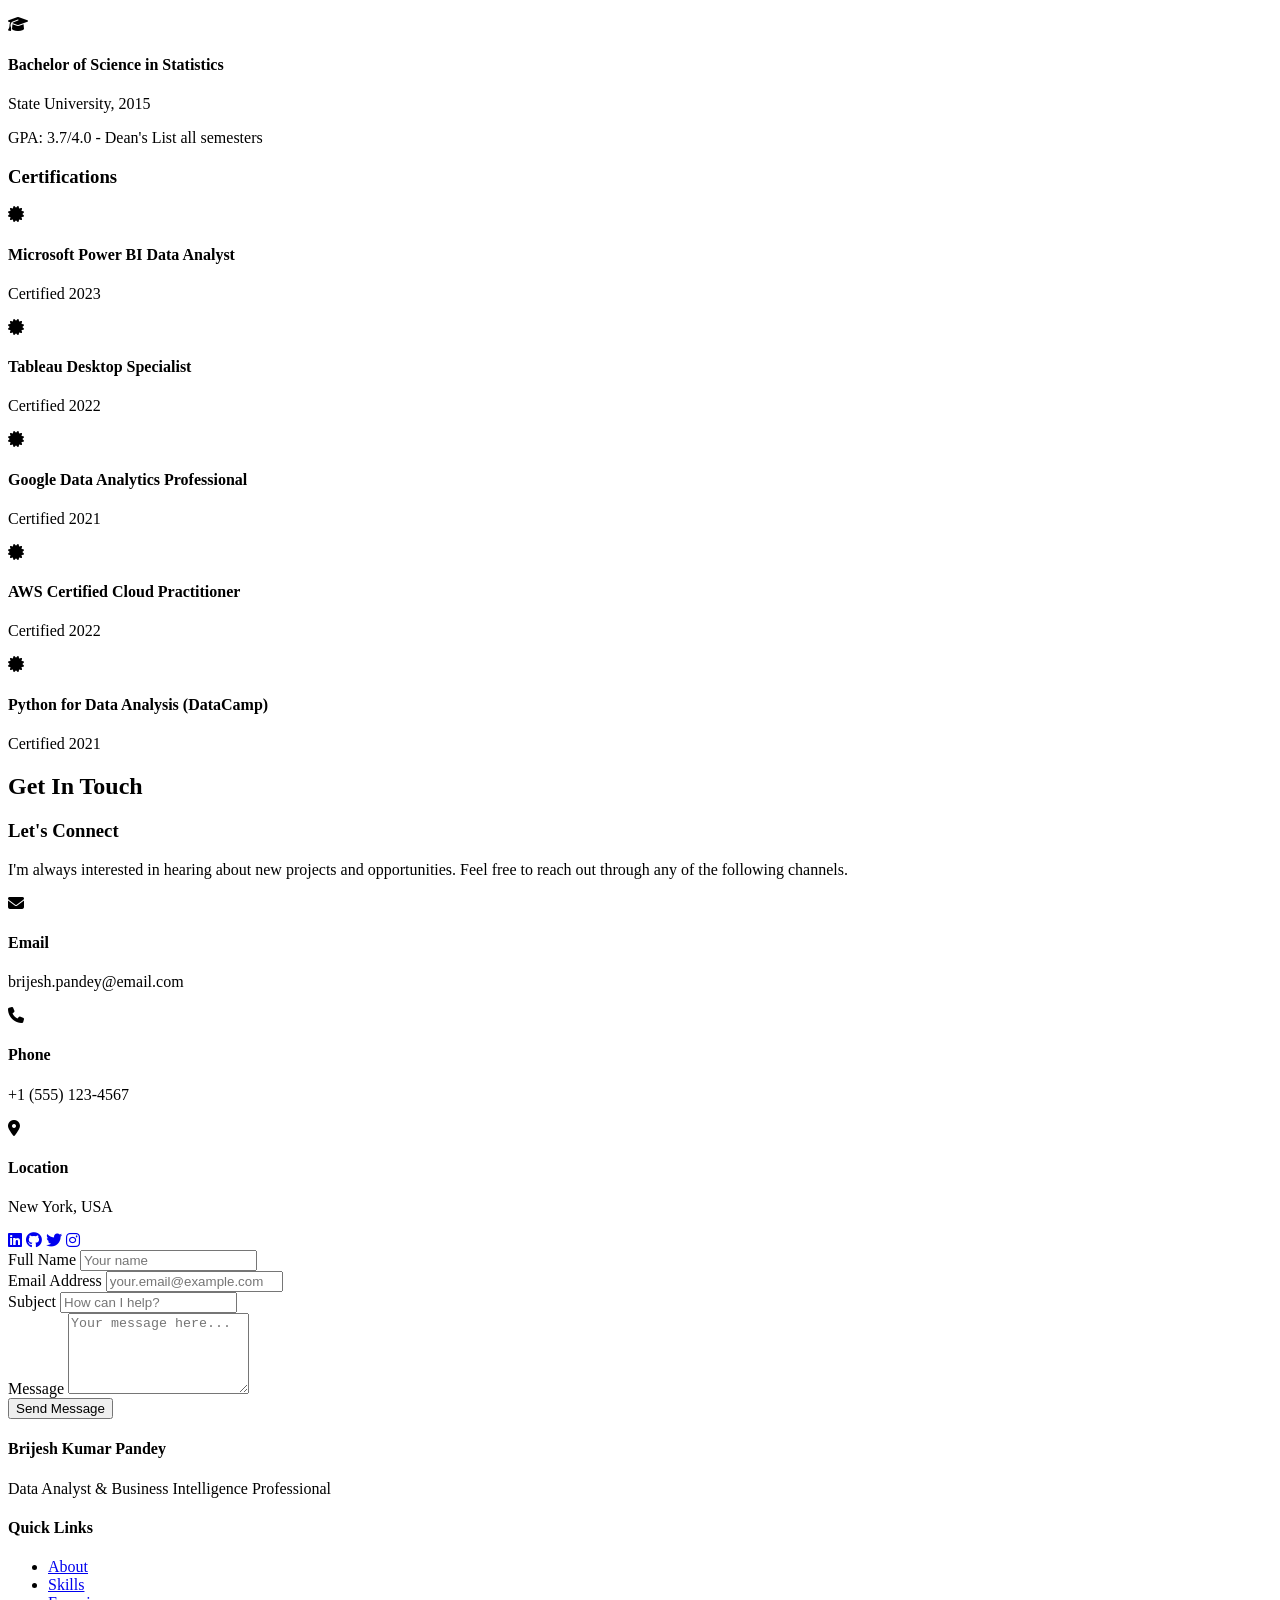
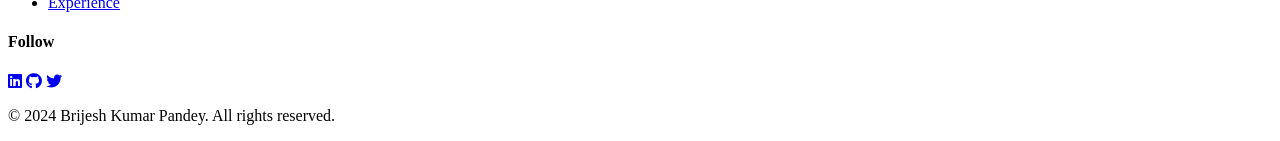
==== commit 9868277a: "Add files via upload" ====
--- a/index.html
+++ b/index.html
@@ -18,7 +18,7 @@
                     <div class="w-10 h-10 bg-gradient-to-r from-cyan-400 to-blue-500 rounded-lg flex items-center justify-center font-bold text-white">
                         BKP
                     </div>
-                    <span class="text-xl font-bold hidden sm:inline bg-gradient-to-r from-cyan-400 to-blue-500 bg-clip-text text-transparent">Brijesh</span>
+                    <span class="text-xl font-bold hidden sm:inline bg-gradient-to-r from-cyan-400 to-blue-500 bg-clip-text text-transparent">Brijesh Pandey</span>
                 </div>
                 <div class="hidden md:flex space-x-8">
                     <a href="#home" class="hover-link">Home</a>
@@ -49,7 +49,7 @@
         <div class="max-w-6xl w-full grid md:grid-cols-2 gap-8 items-center">
             <div class="fade-in-left">
                 <h1 class="text-5xl sm:text-6xl font-bold mb-6">
-                    Hi, I'm <span class="bg-gradient-to-r from-cyan-400 to-blue-500 bg-clip-text text-transparent">Brijesh Kumar Pandey</span>
+                    Hi, I'm  <br><span class="bg-gradient-to-r from-cyan-400 to-blue-500 bg-clip-text text-transparent">Brijesh Pandey</span>
                 </h1>
                 <h2 class="text-2xl sm:text-3xl text-gray-400 mb-6">Data Analyst & Business Intelligence Professional</h2>
                 <p class="text-gray-300 text-lg mb-8 leading-relaxed">
@@ -70,7 +70,7 @@
             <div class="fade-in-right hidden md:block">
                 <div class="relative">
                     <div class="absolute inset-0 bg-gradient-to-r from-cyan-400 to-blue-500 rounded-2xl blur-3xl opacity-20 animate-pulse"></div>
-                    <img src="https://png.pngtree.com/png-clipart/20231020/original/pngtree-avatar-of-a-brunette-man-png-image_13379741.png" alt="Brijesh Kumar Pandey" class="relative w-full rounded-2xl shadow-2xl object-cover h-96">
+                    <img src="https://static.vecteezy.com/system/resources/thumbnails/048/216/761/small/modern-male-avatar-with-black-hair-and-hoodie-illustration-free-png.png" alt="Brijesh Kumar Pandey" class="relative w-full rounded-2xl shadow-2xl object-cover h-96">
                 </div>
             </div>
         </div>
@@ -113,7 +113,7 @@
                     </div>
                 </div>
                 <div class="fade-in-up delay-200">
-                    <img src="https://png.pngtree.com/png-clipart/20230930/original/pngtree-man-avatar-isolated-png-image_13022170.png" alt="About" class="w-full rounded-2xl shadow-2xl object-cover h-96">
+                    <img src="https://cdni.iconscout.com/illustration/free/thumb/free-about-us-illustration-svg-download-png-1740019.png" alt="About" class="w-full rounded-2xl shadow-2xl object-cover h-96">
                 </div>
             </div>
         </div>
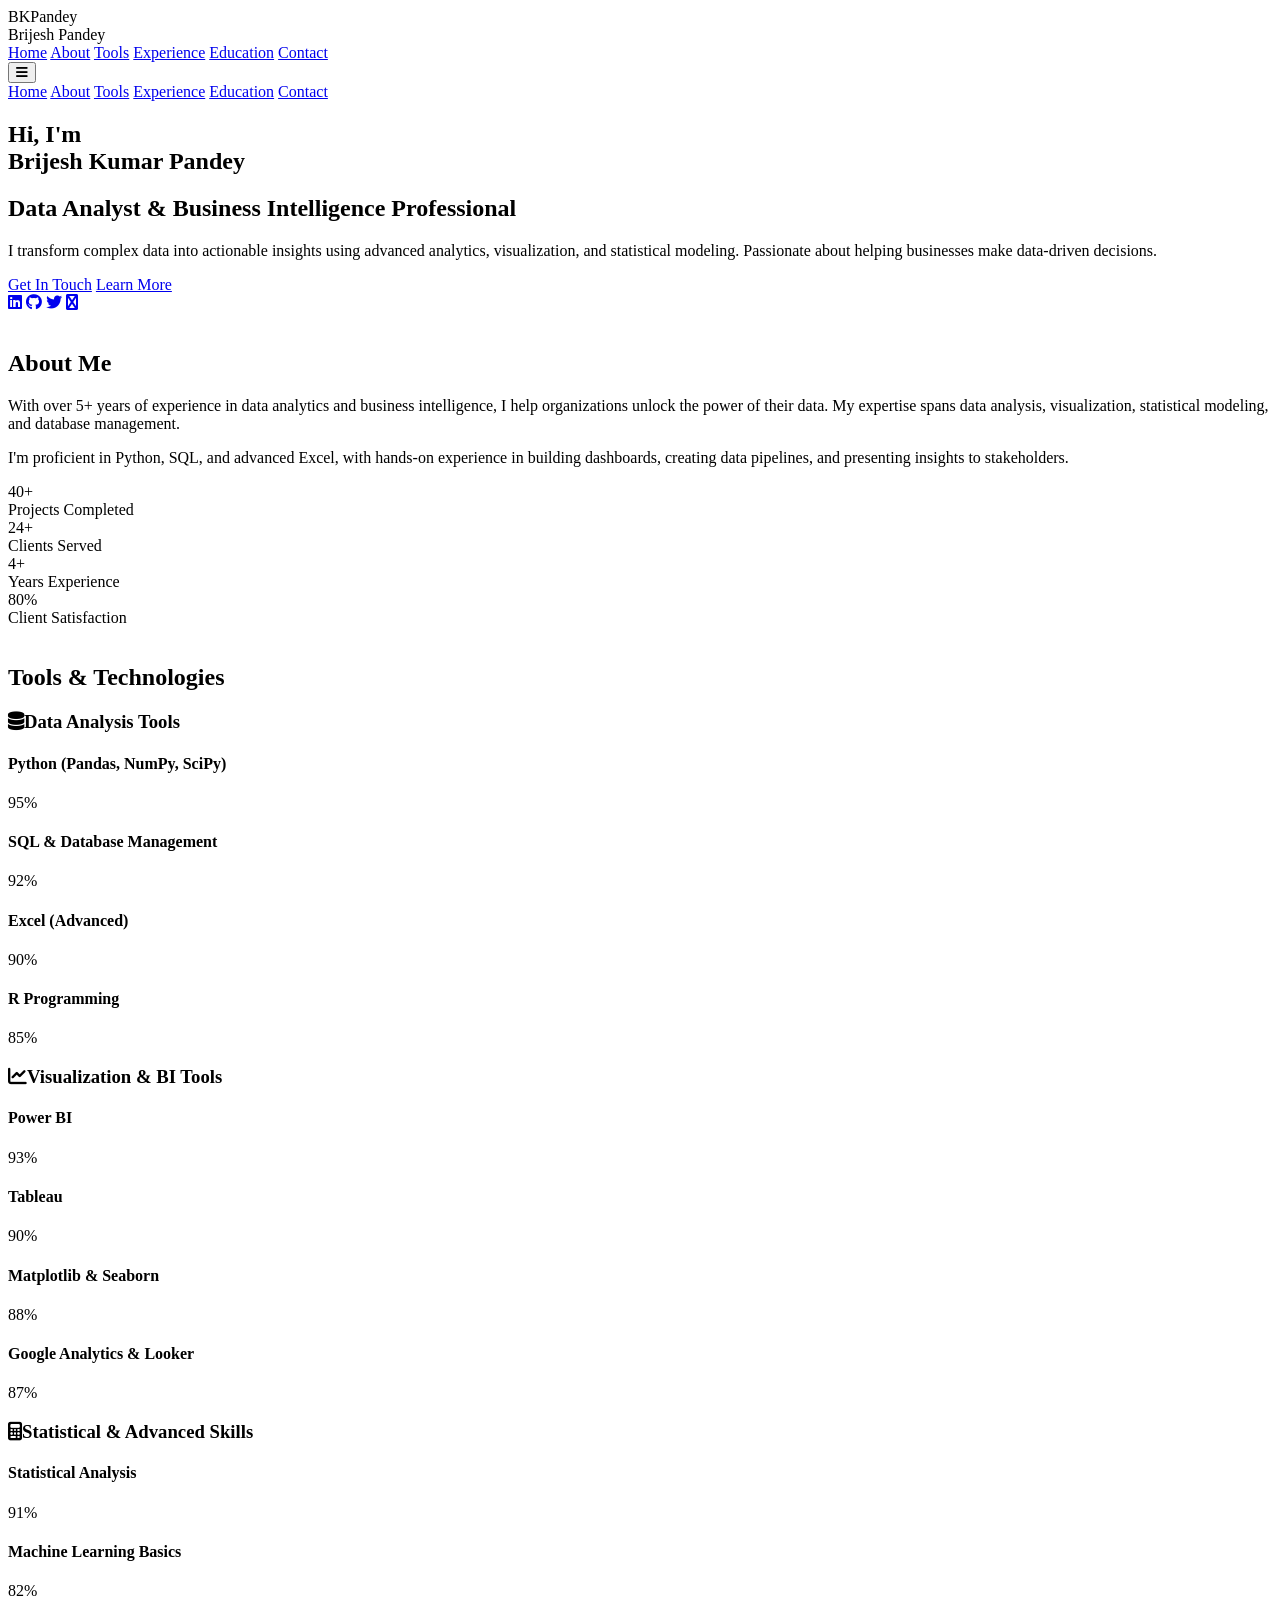
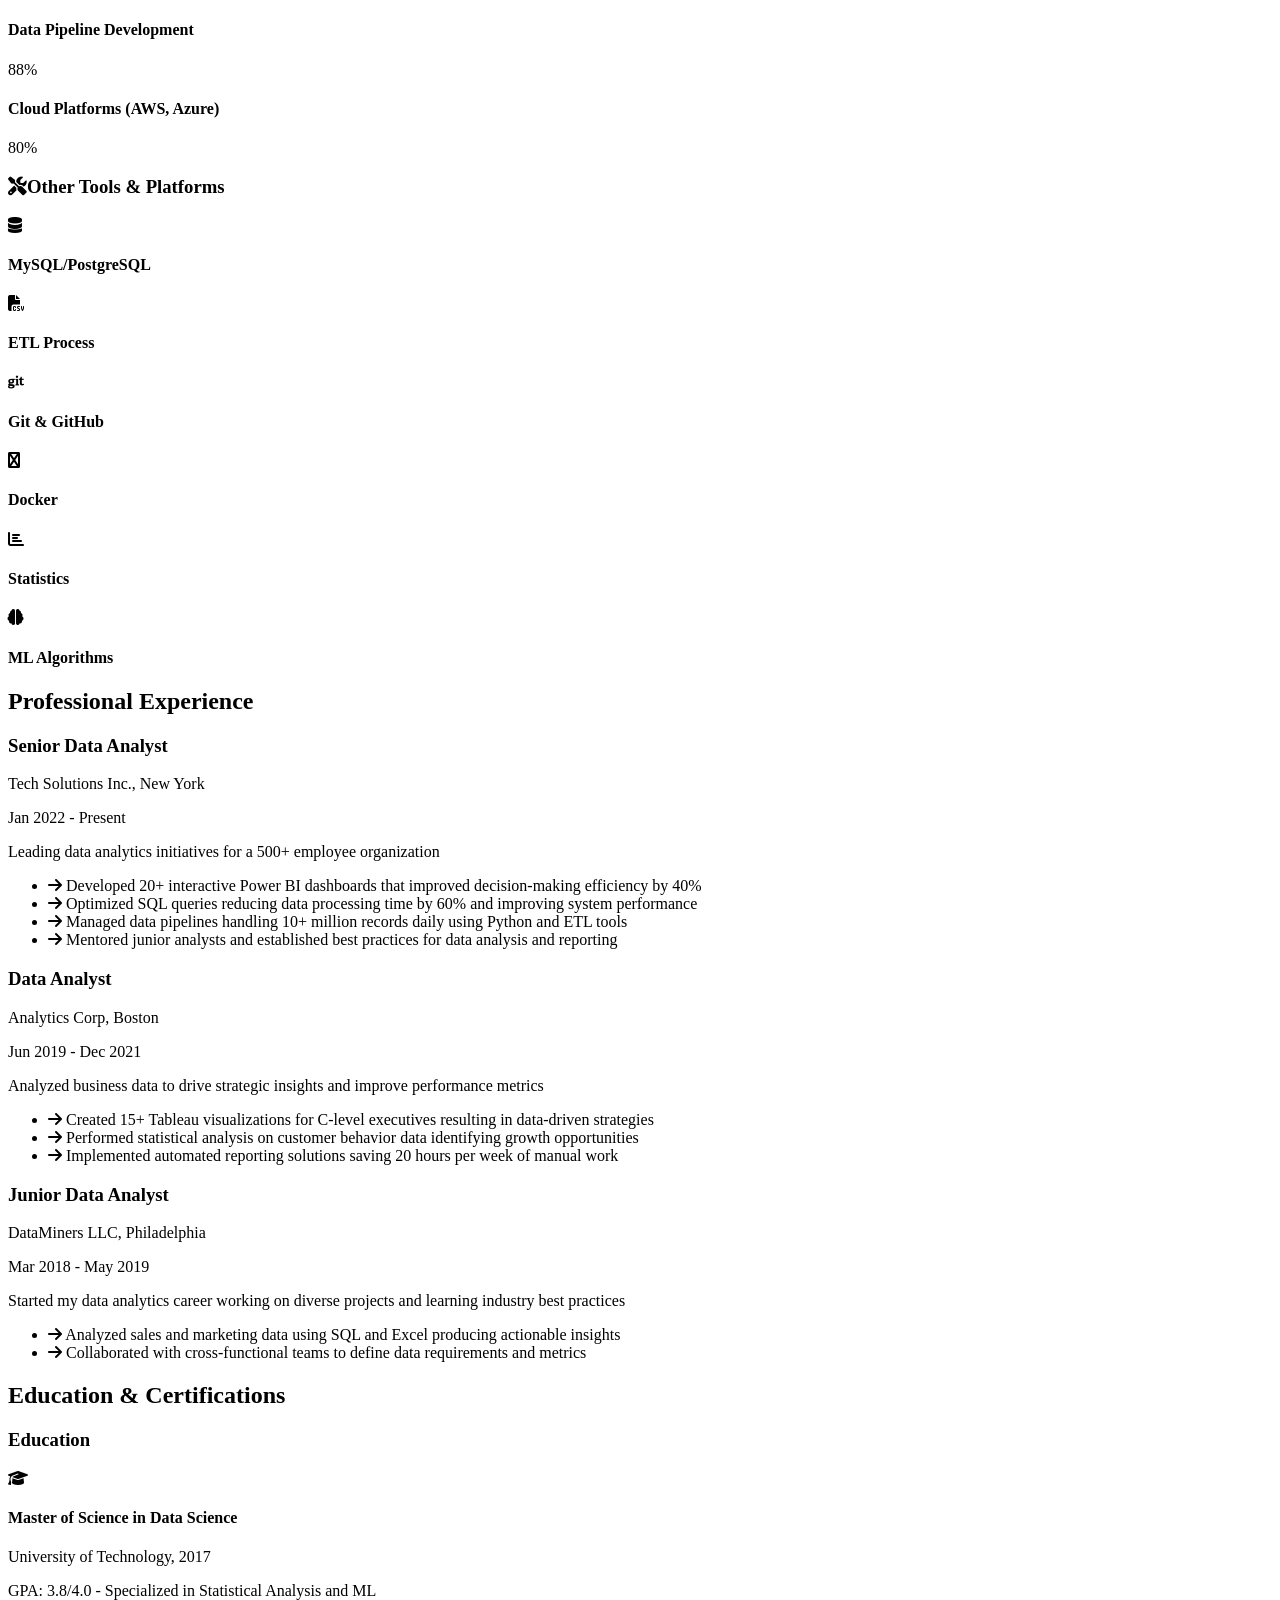
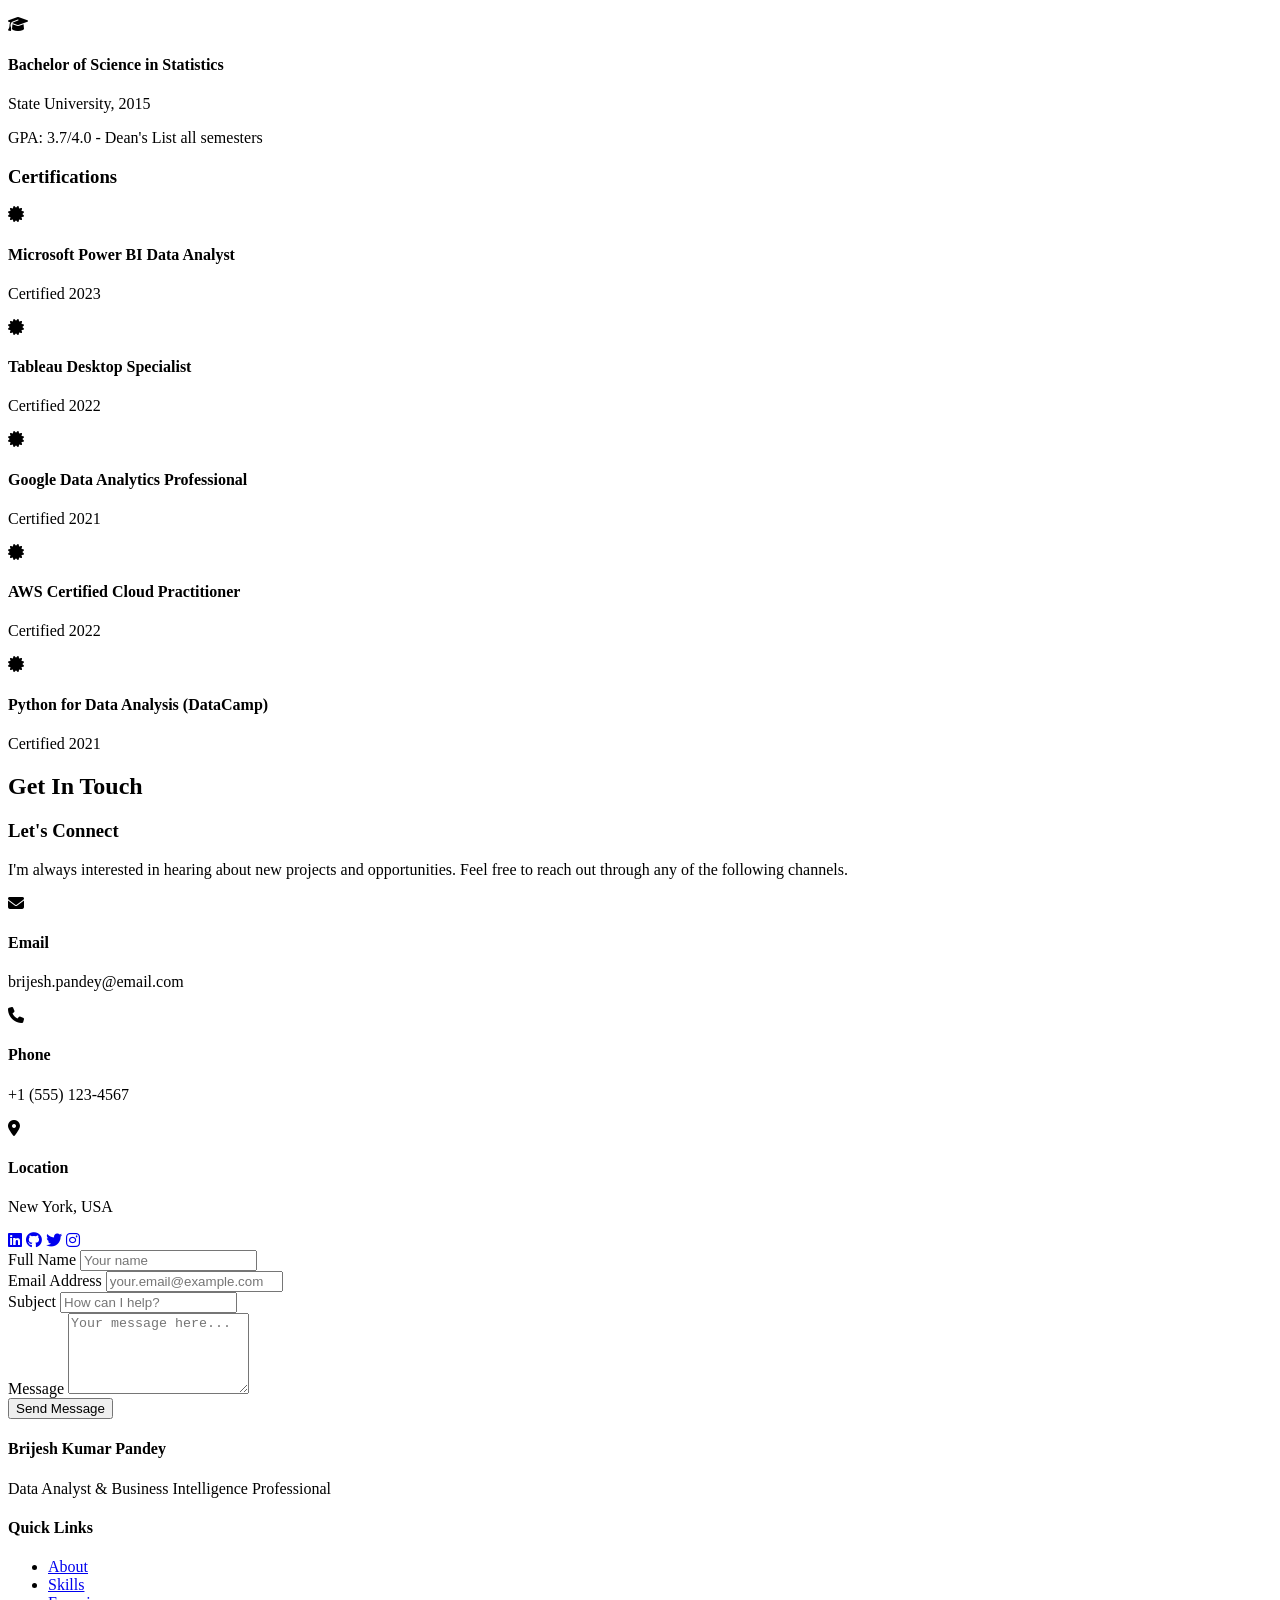
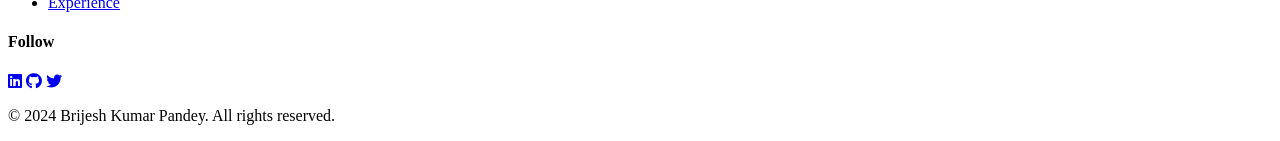
==== commit dbdcd226: "Update fmt.Println message from 'Hello' to 'Goodbye'" ====
--- a/index.html
+++ b/index.html
@@ -3,7 +3,7 @@
 <head>
     <meta charset="UTF-8">
     <meta name="viewport" content="width=device-width, initial-scale=1.0">
-    <title>Brijesh Kumar Pandey - Data Analyst Portfolio</title>
+    <title>Brijesh Kumar Pandey - Data Analyst & Data science Portfolio</title>
     <script src="https://cdn.tailwindcss.com"></script>
     <link rel="stylesheet" href="config.css">
     <link rel="stylesheet" href="styles.css">
@@ -16,7 +16,7 @@
             <div class="flex justify-between items-center h-16">
                 <div class="flex items-center space-x-2">
                     <div class="w-10 h-10 bg-gradient-to-r from-cyan-400 to-blue-500 rounded-lg flex items-center justify-center font-bold text-white">
-                        BKP
+                        BKPandey
                     </div>
                     <span class="text-xl font-bold hidden sm:inline bg-gradient-to-r from-cyan-400 to-blue-500 bg-clip-text text-transparent">Brijesh Pandey</span>
                 </div>
@@ -49,7 +49,7 @@
         <div class="max-w-6xl w-full grid md:grid-cols-2 gap-8 items-center">
             <div class="fade-in-left">
                 <h1 class="text-5xl sm:text-6xl font-bold mb-6">
-                    Hi, I'm  <br><span class="bg-gradient-to-r from-cyan-400 to-blue-500 bg-clip-text text-transparent">Brijesh Pandey</span>
+                    Hi, I'm  <br><span class="bg-gradient-to-r from-cyan-400 to-blue-500 bg-clip-text text-transparent">Brijesh Kumar Pandey</span>
                 </h1>
                 <h2 class="text-2xl sm:text-3xl text-gray-400 mb-6">Data Analyst & Business Intelligence Professional</h2>
                 <p class="text-gray-300 text-lg mb-8 leading-relaxed">
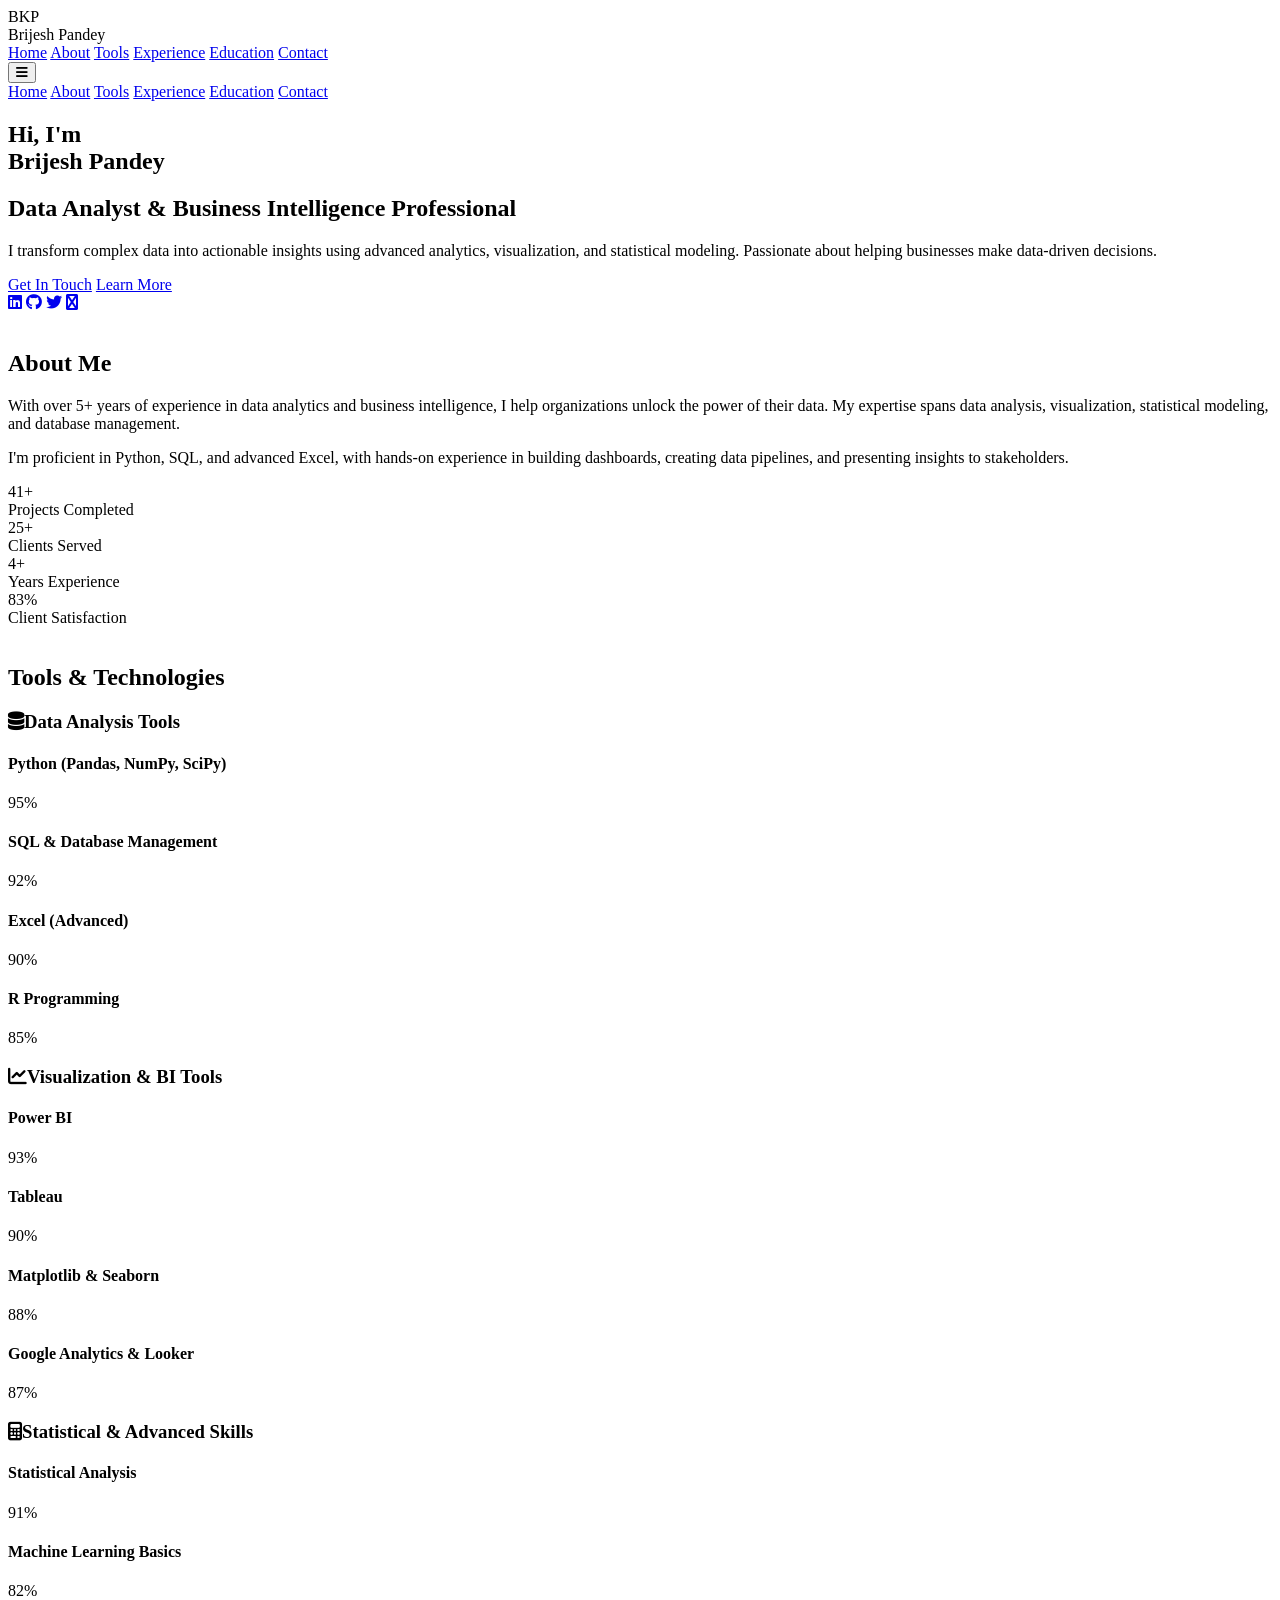
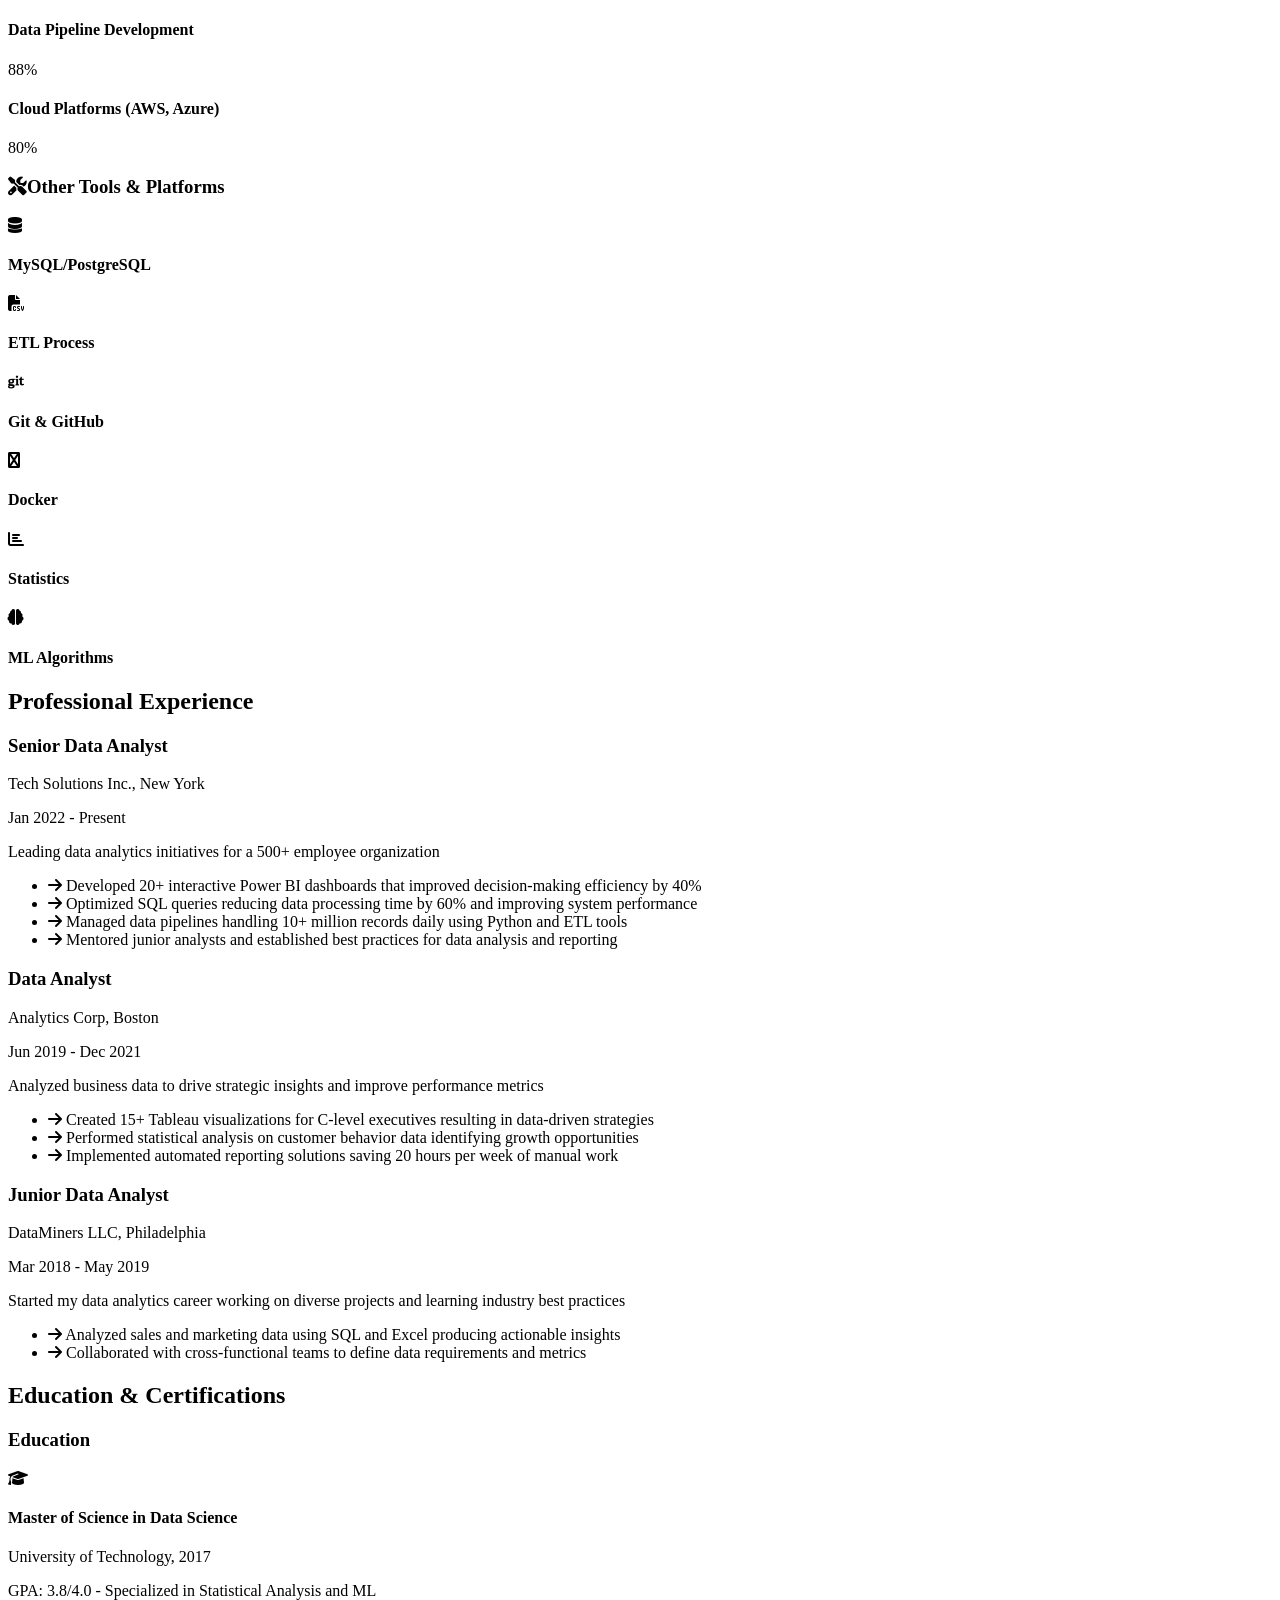
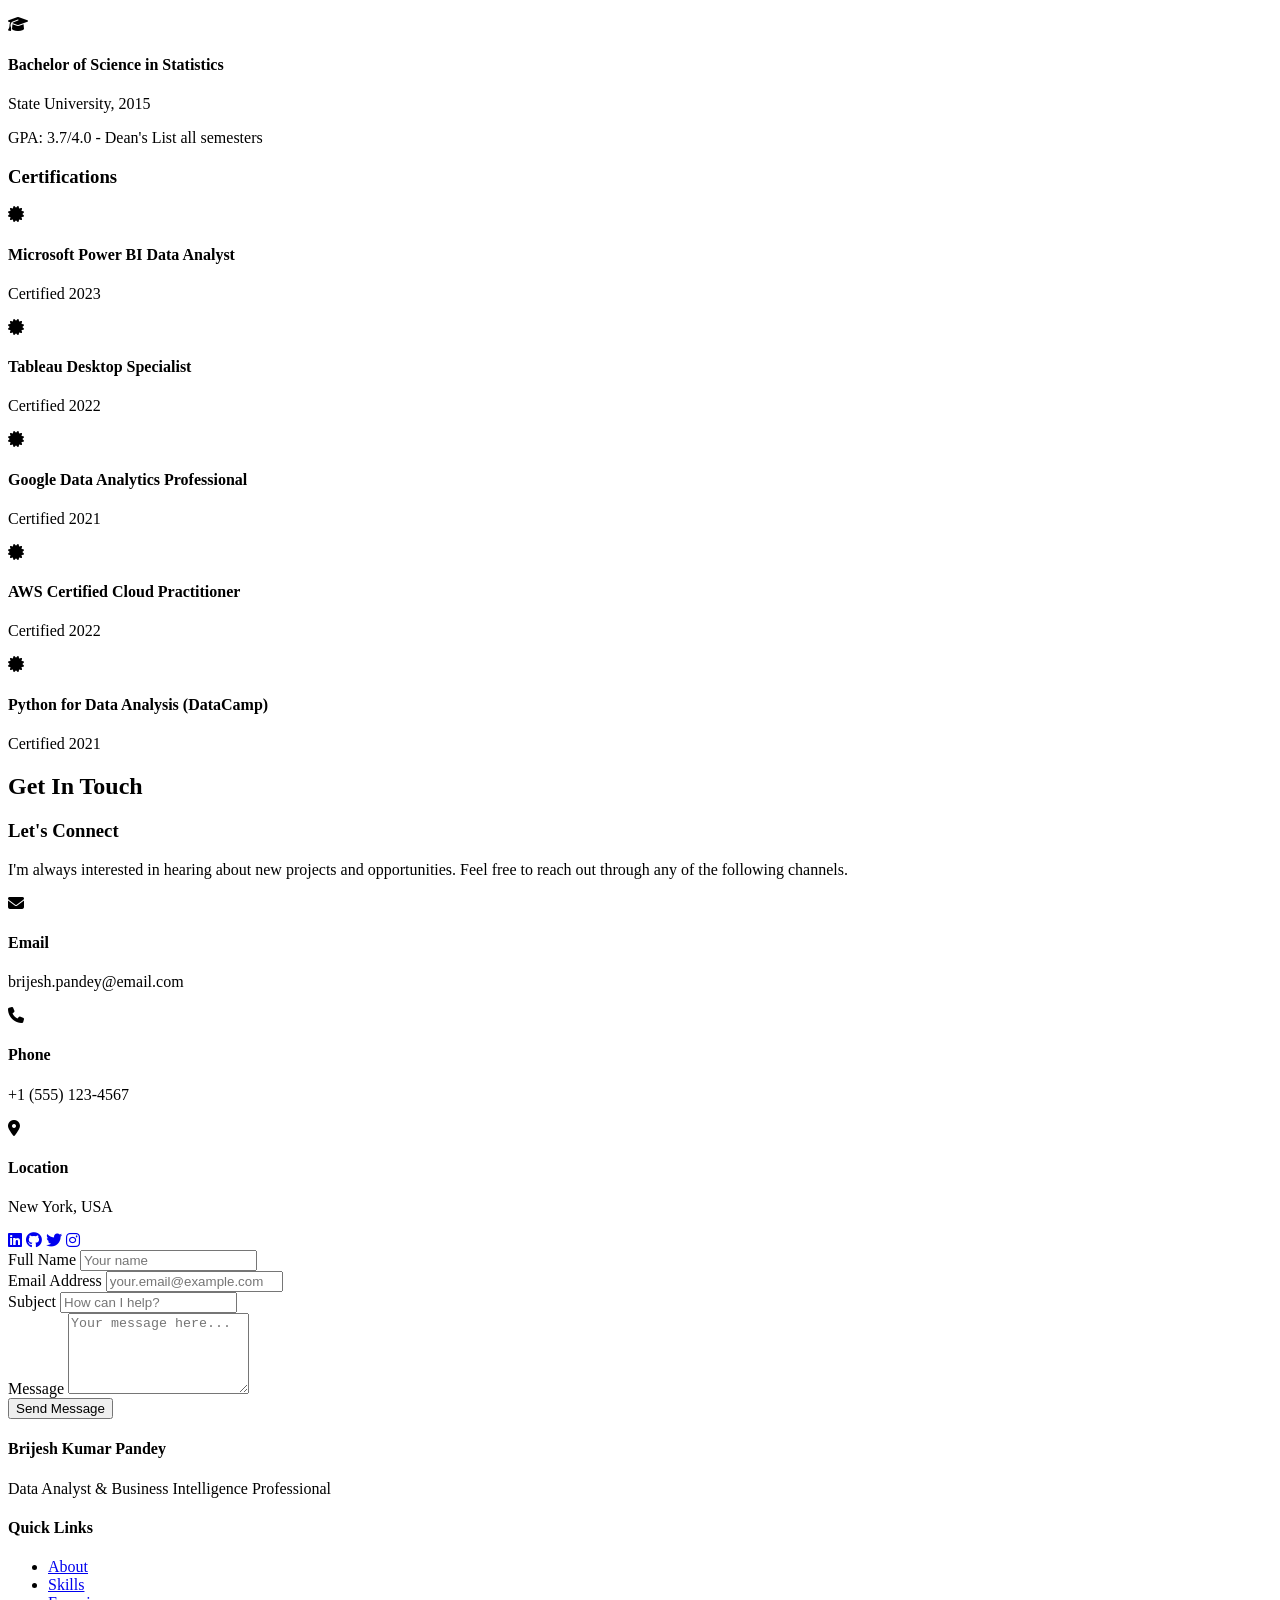
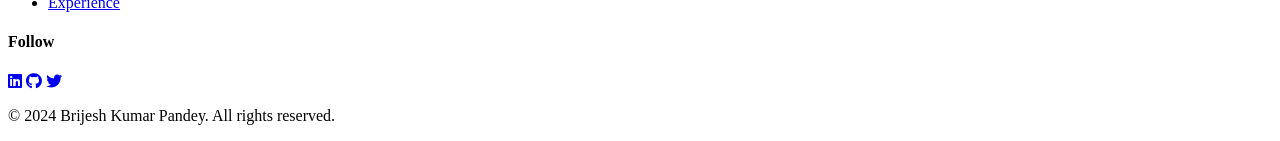
==== commit 40a3ee5b: "Update index.html" ====
--- a/index.html
+++ b/index.html
@@ -16,7 +16,7 @@
             <div class="flex justify-between items-center h-16">
                 <div class="flex items-center space-x-2">
                     <div class="w-10 h-10 bg-gradient-to-r from-cyan-400 to-blue-500 rounded-lg flex items-center justify-center font-bold text-white">
-                        BKPandey
+                        BKP
                     </div>
                     <span class="text-xl font-bold hidden sm:inline bg-gradient-to-r from-cyan-400 to-blue-500 bg-clip-text text-transparent">Brijesh Pandey</span>
                 </div>
@@ -49,7 +49,7 @@
         <div class="max-w-6xl w-full grid md:grid-cols-2 gap-8 items-center">
             <div class="fade-in-left">
                 <h1 class="text-5xl sm:text-6xl font-bold mb-6">
-                    Hi, I'm  <br><span class="bg-gradient-to-r from-cyan-400 to-blue-500 bg-clip-text text-transparent">Brijesh Kumar Pandey</span>
+                    Hi, I'm  <br><span class="bg-gradient-to-r from-cyan-400 to-blue-500 bg-clip-text text-transparent">Brijesh Pandey</span>
                 </h1>
                 <h2 class="text-2xl sm:text-3xl text-gray-400 mb-6">Data Analyst & Business Intelligence Professional</h2>
                 <p class="text-gray-300 text-lg mb-8 leading-relaxed">
